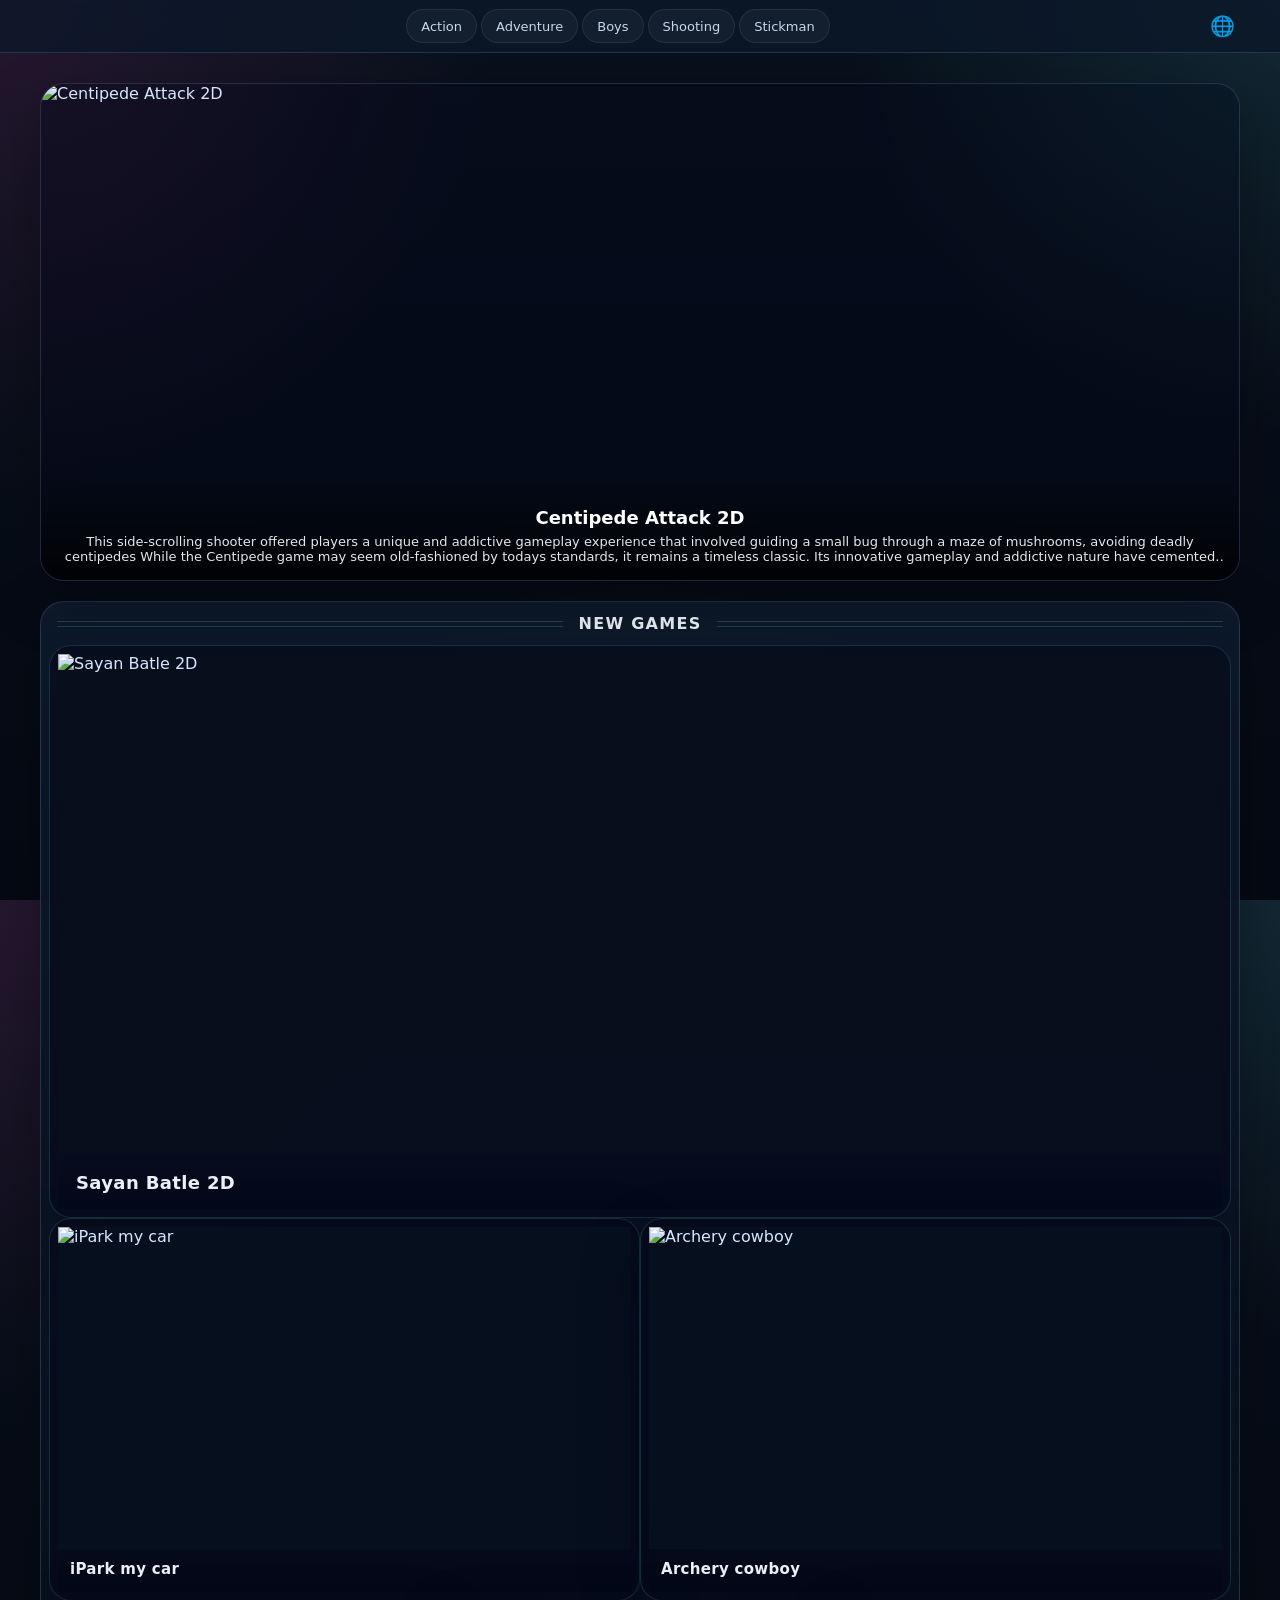
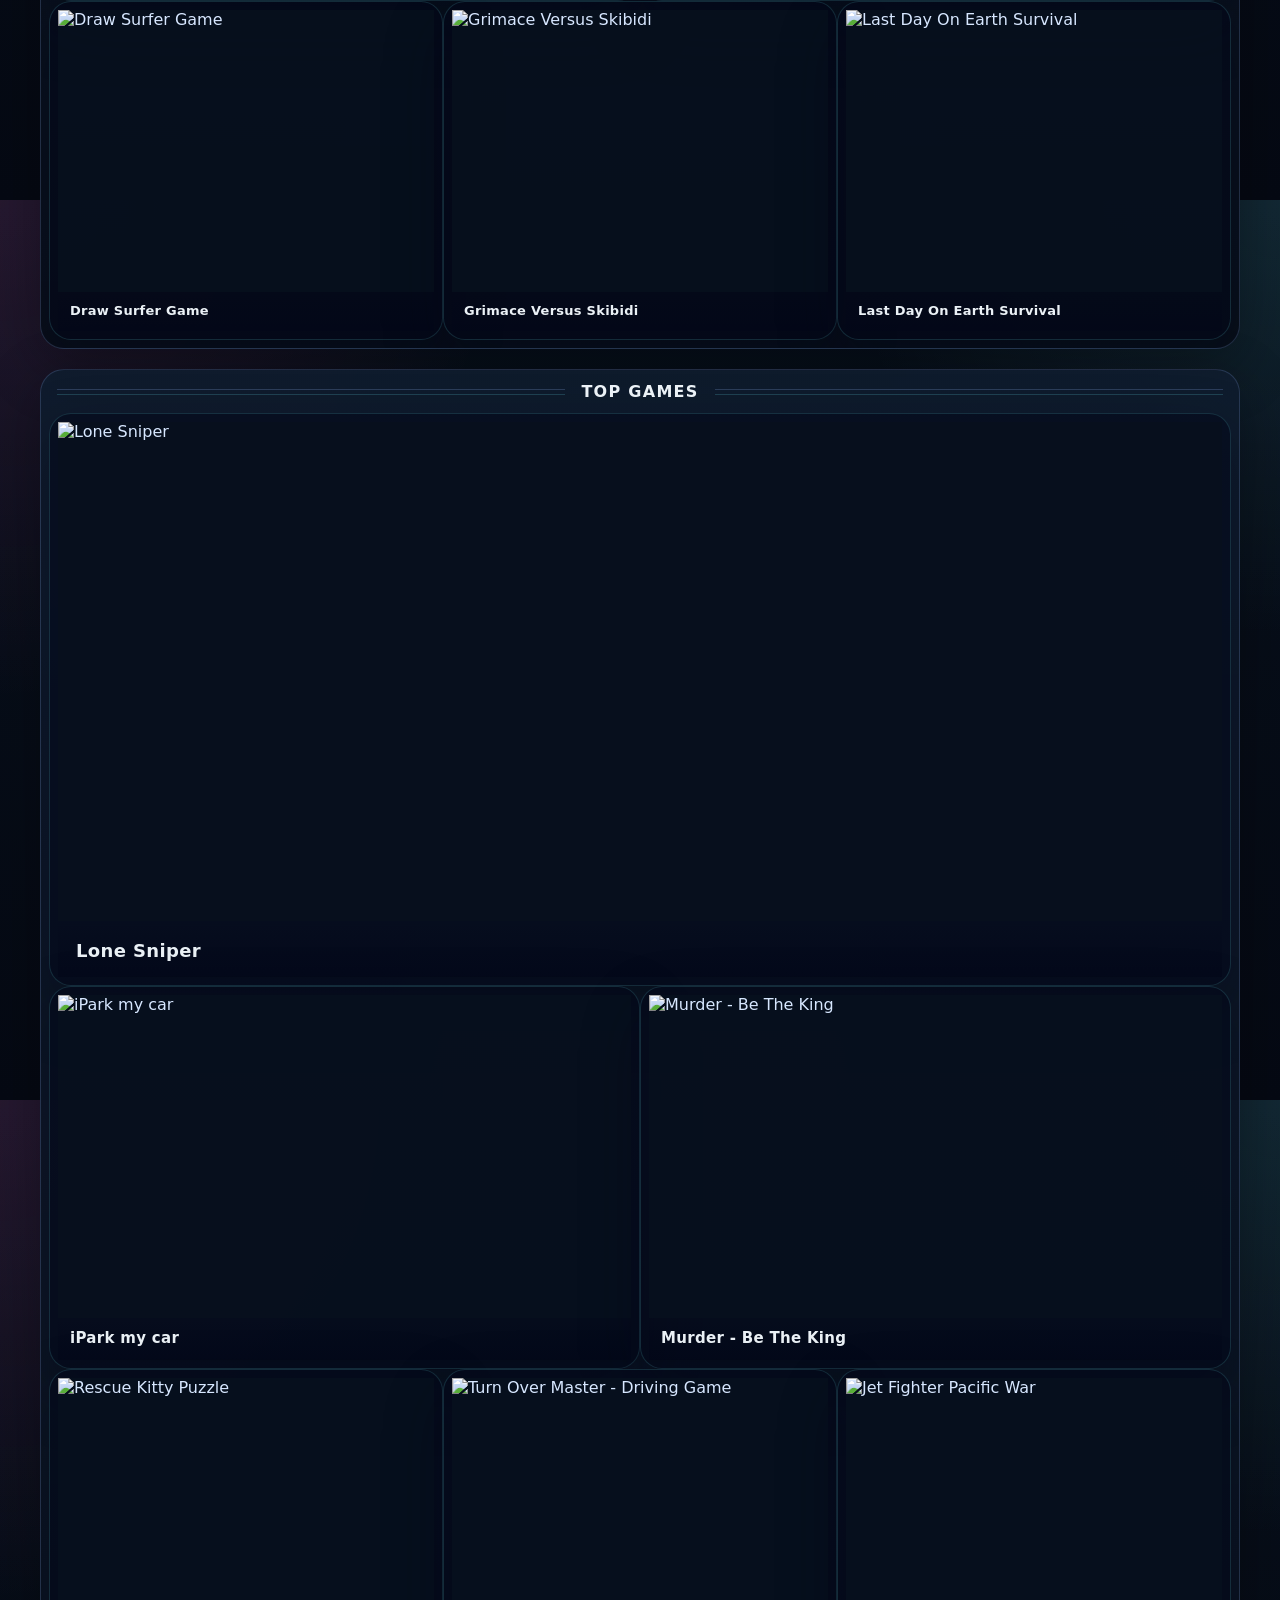
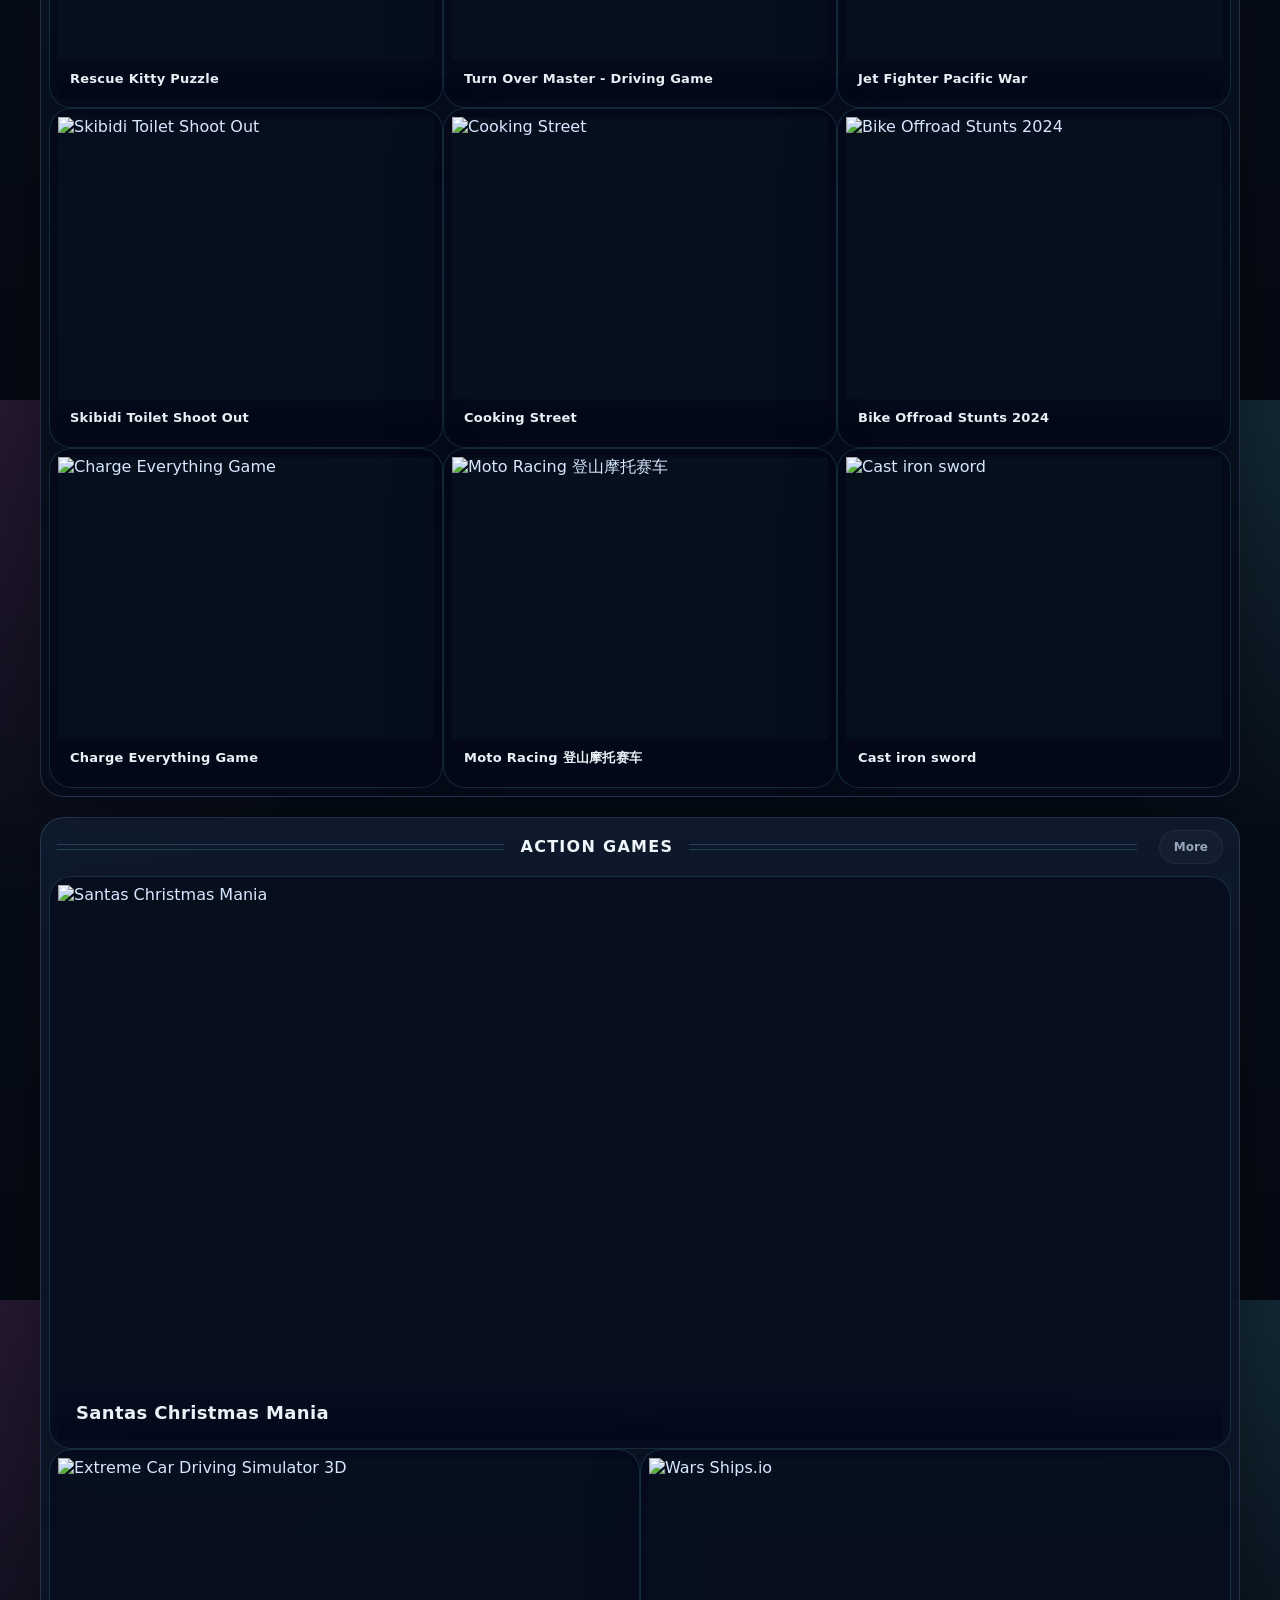
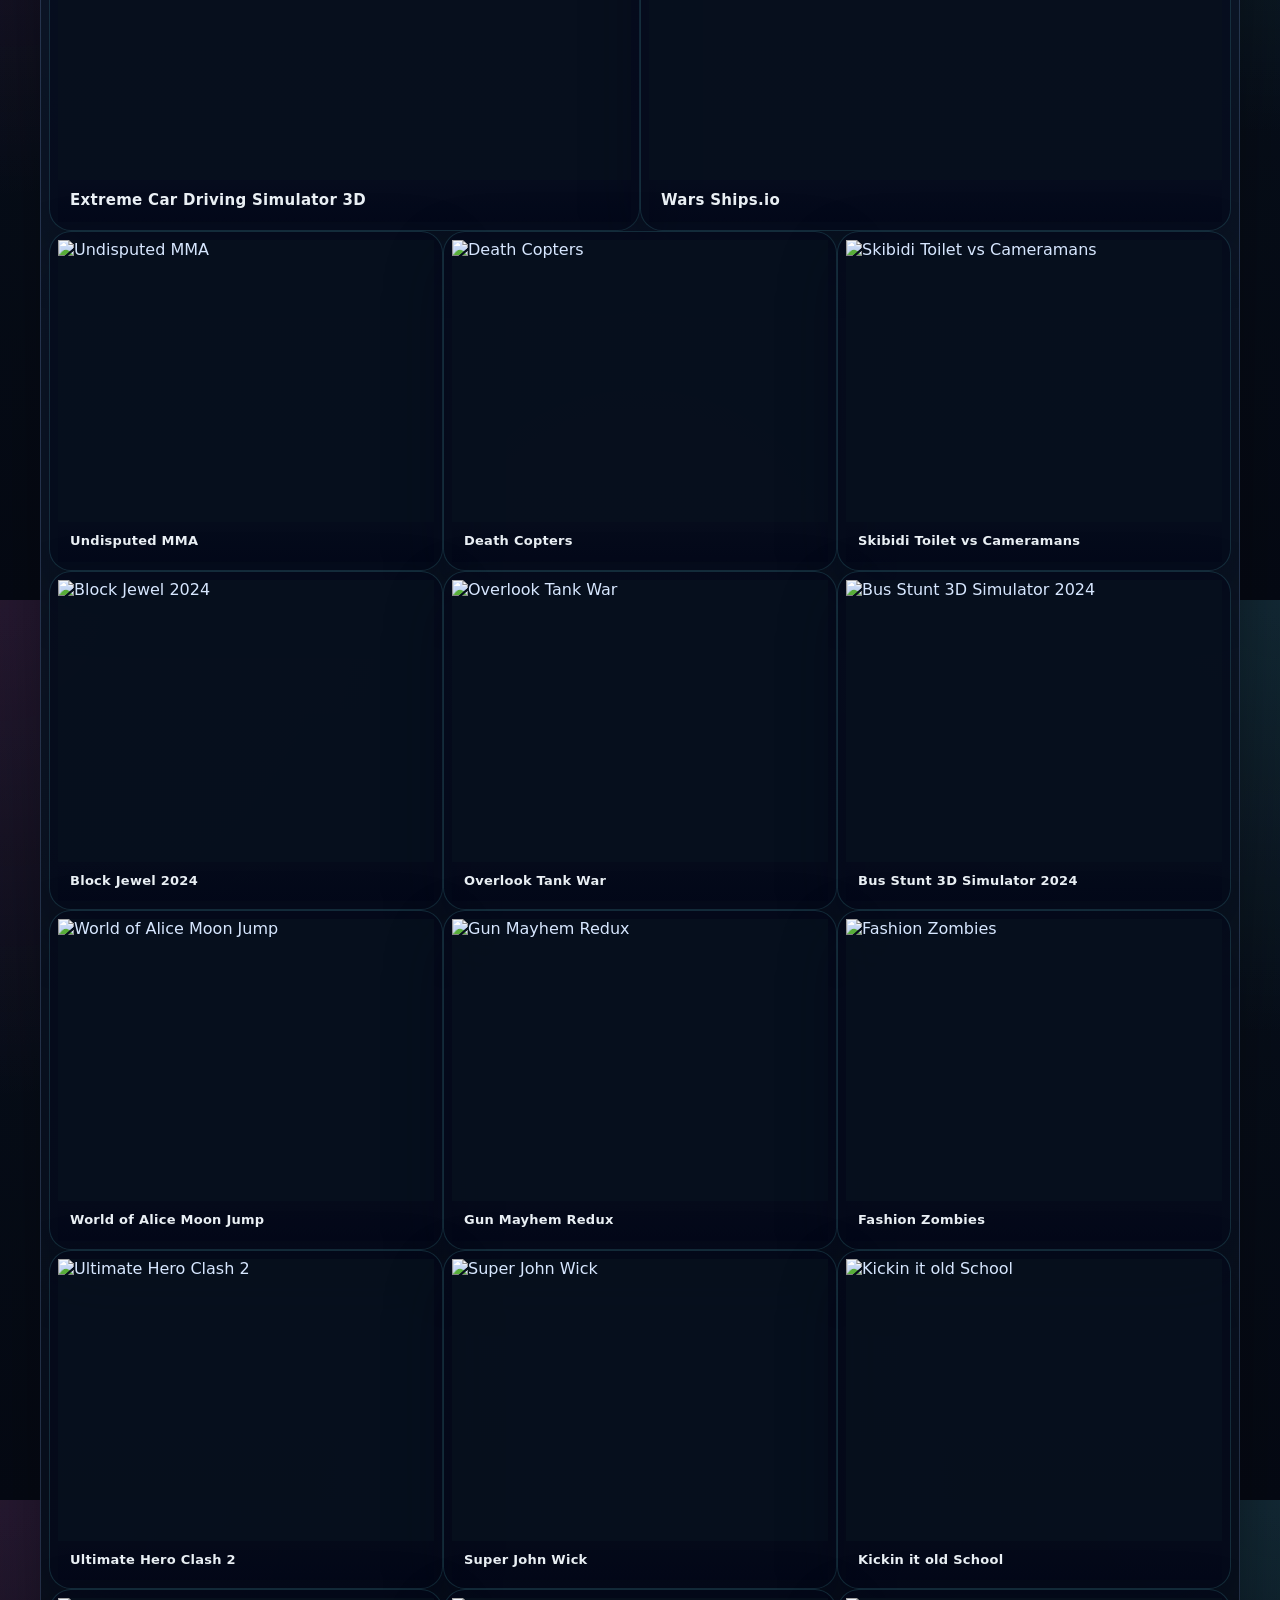
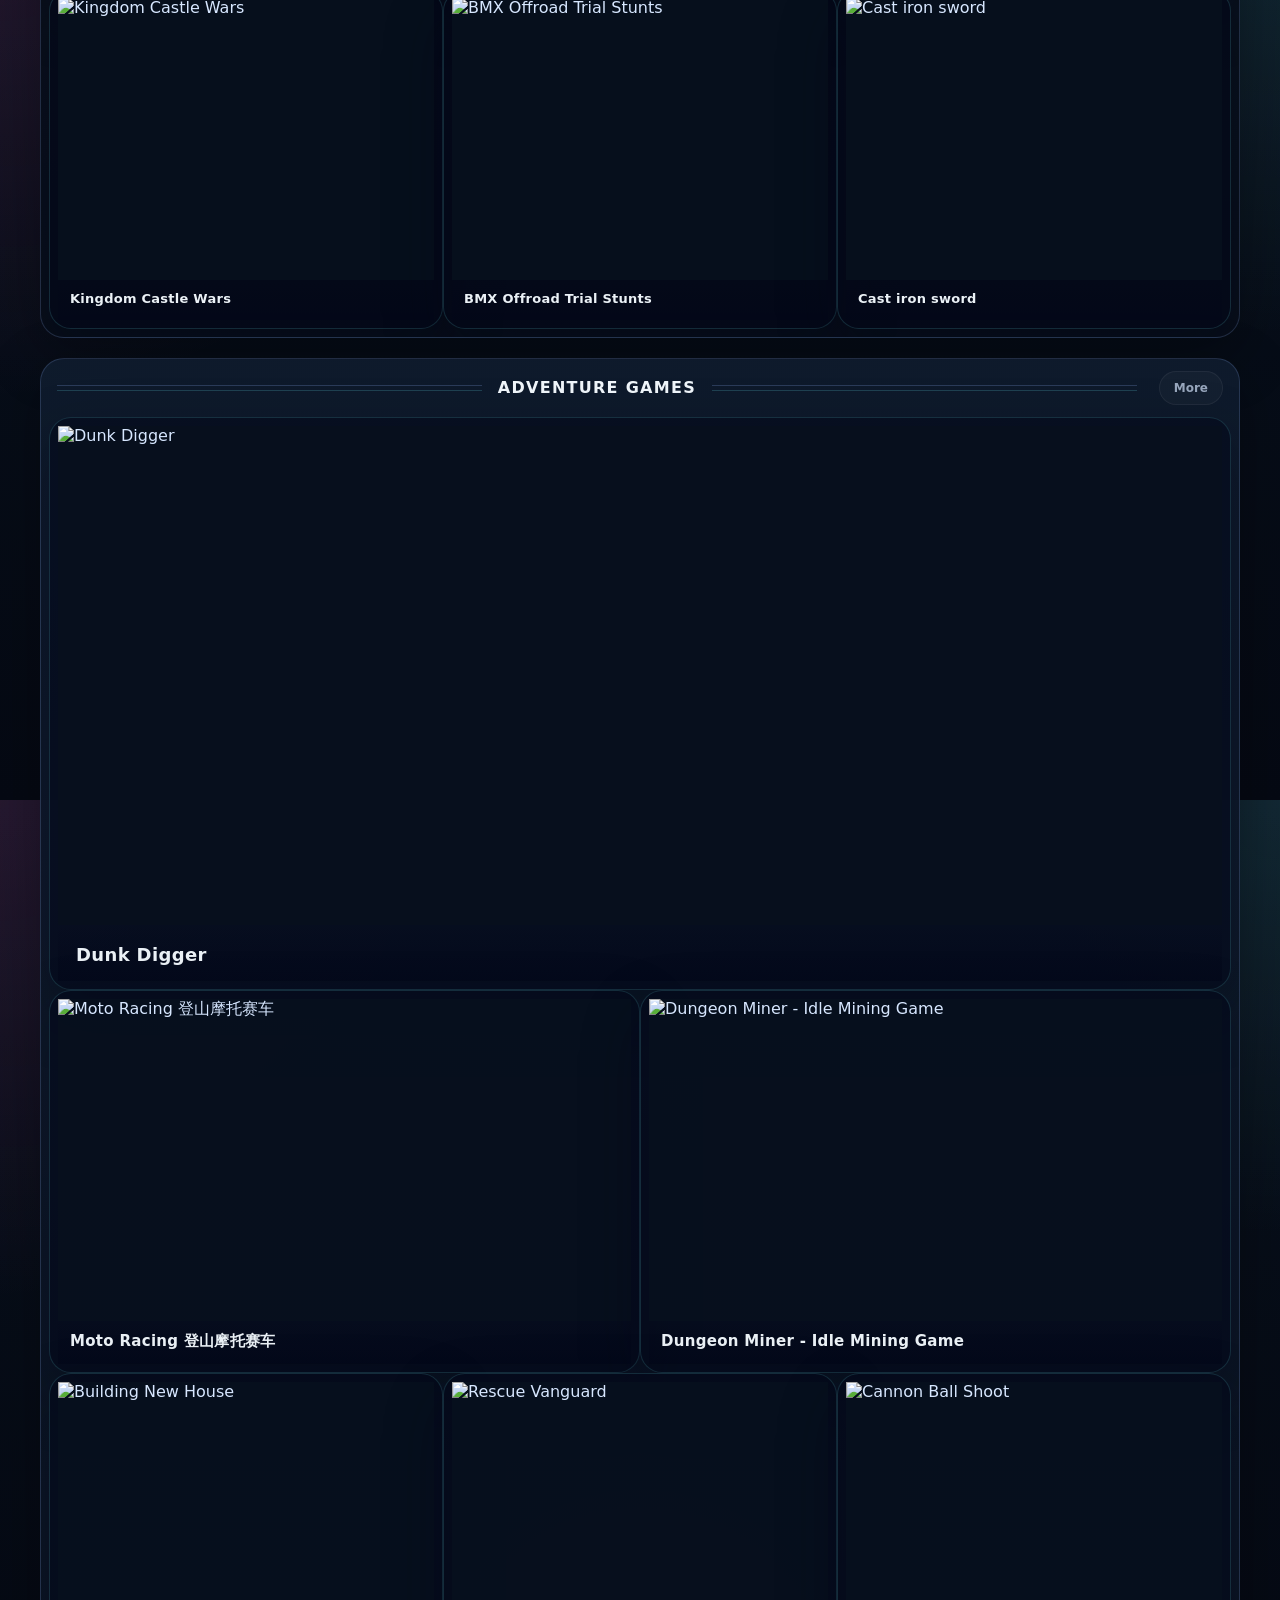
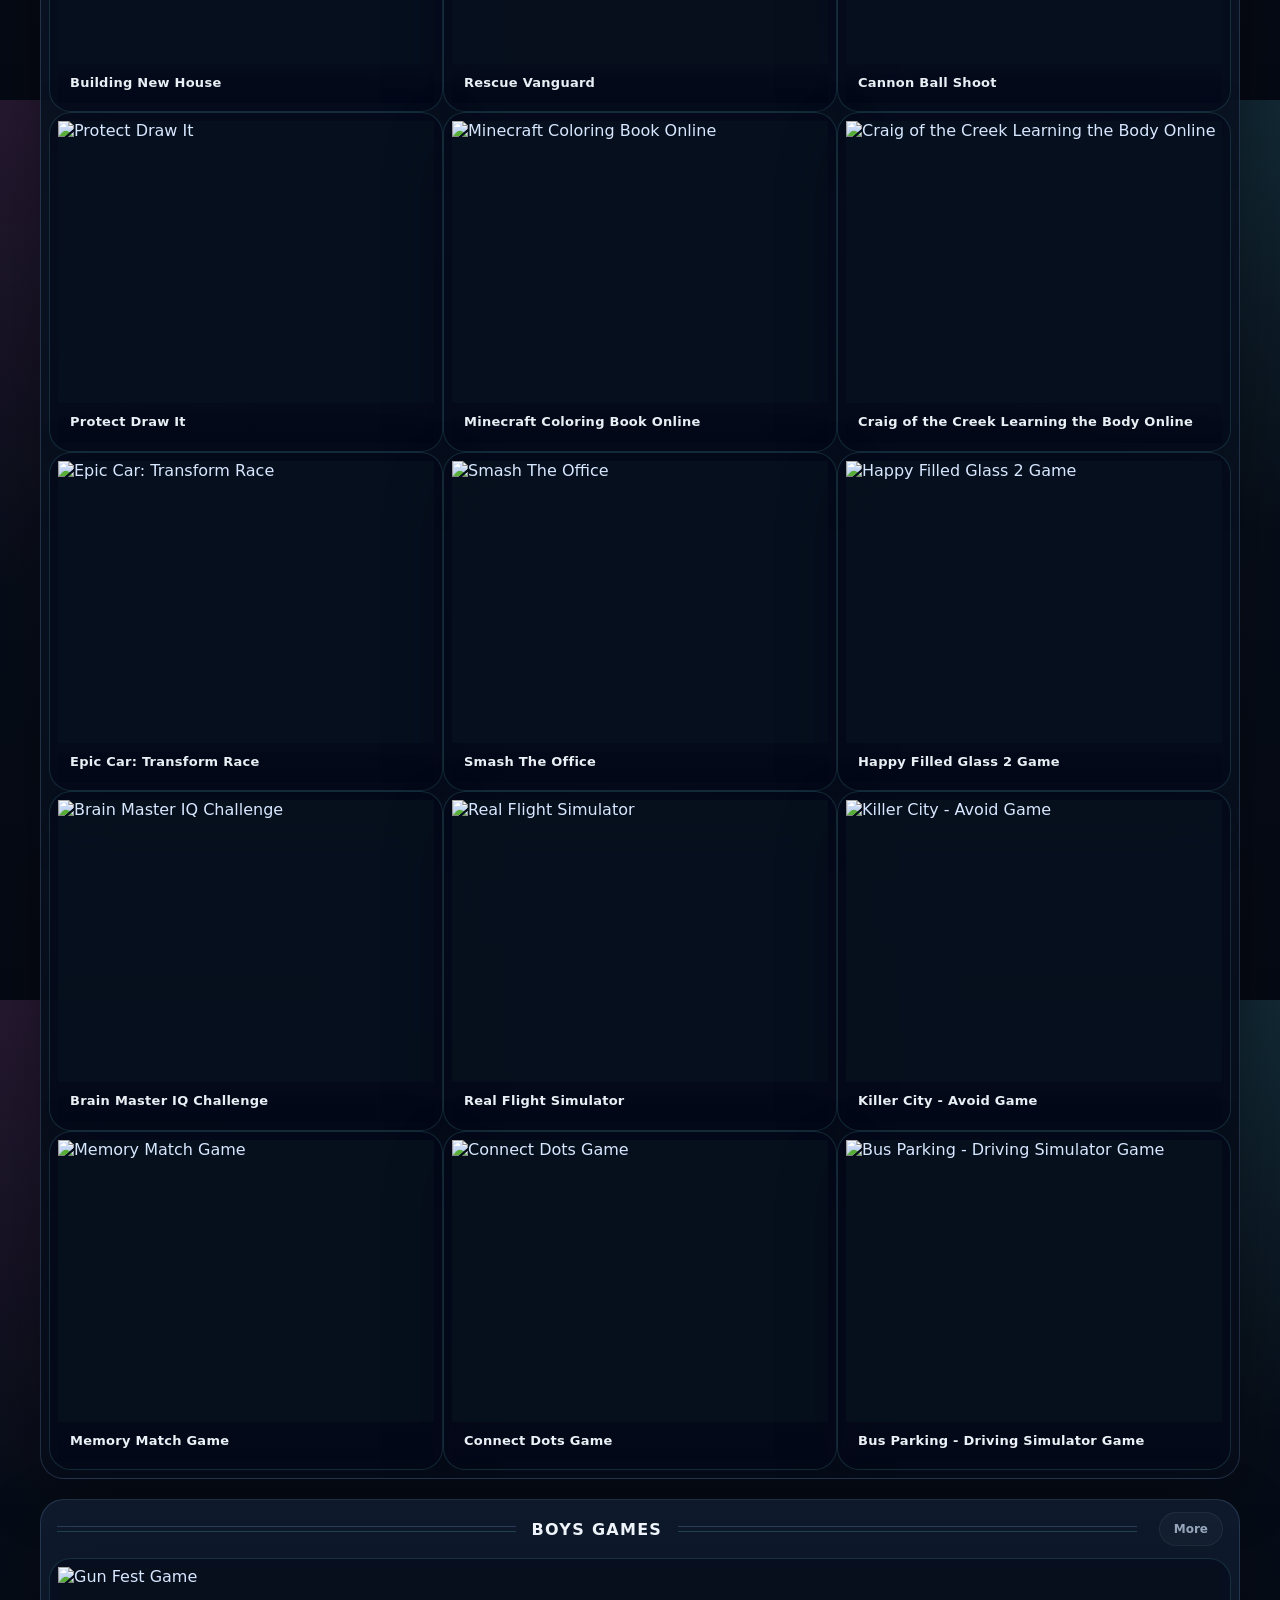
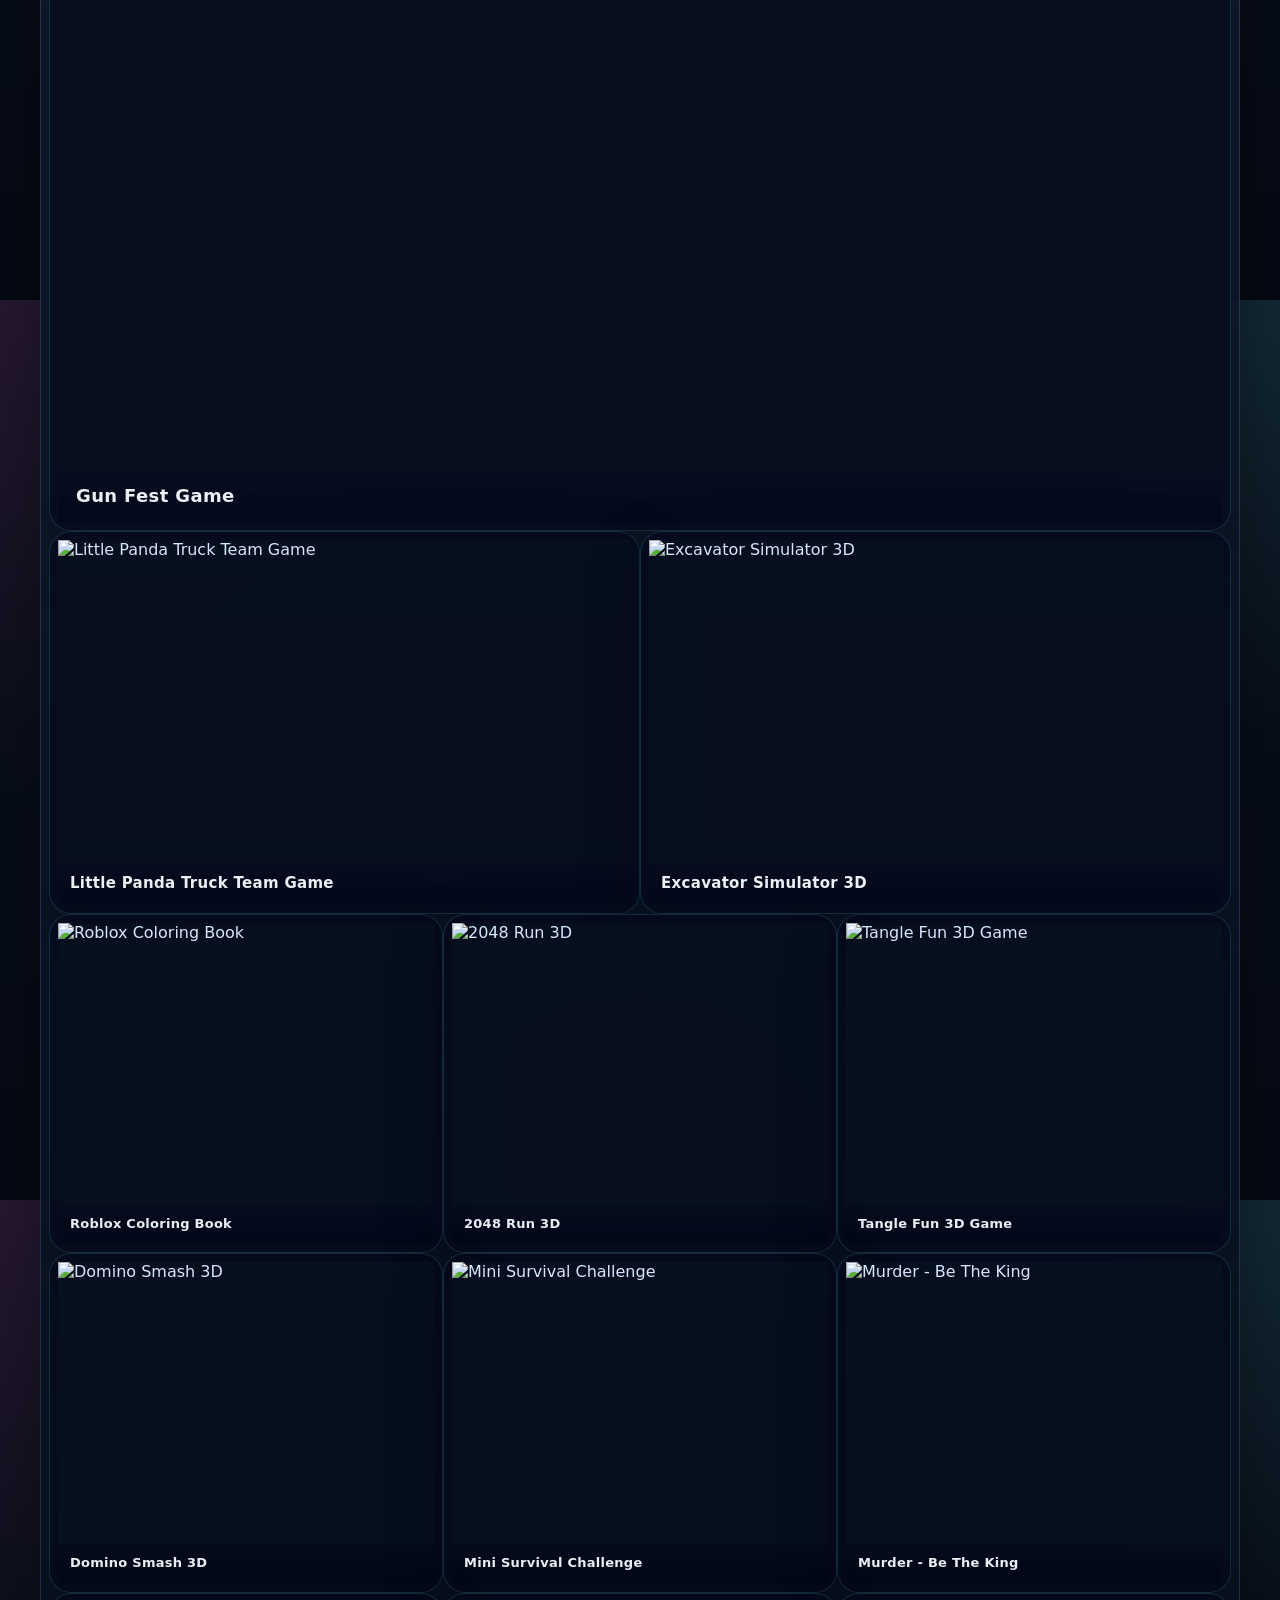
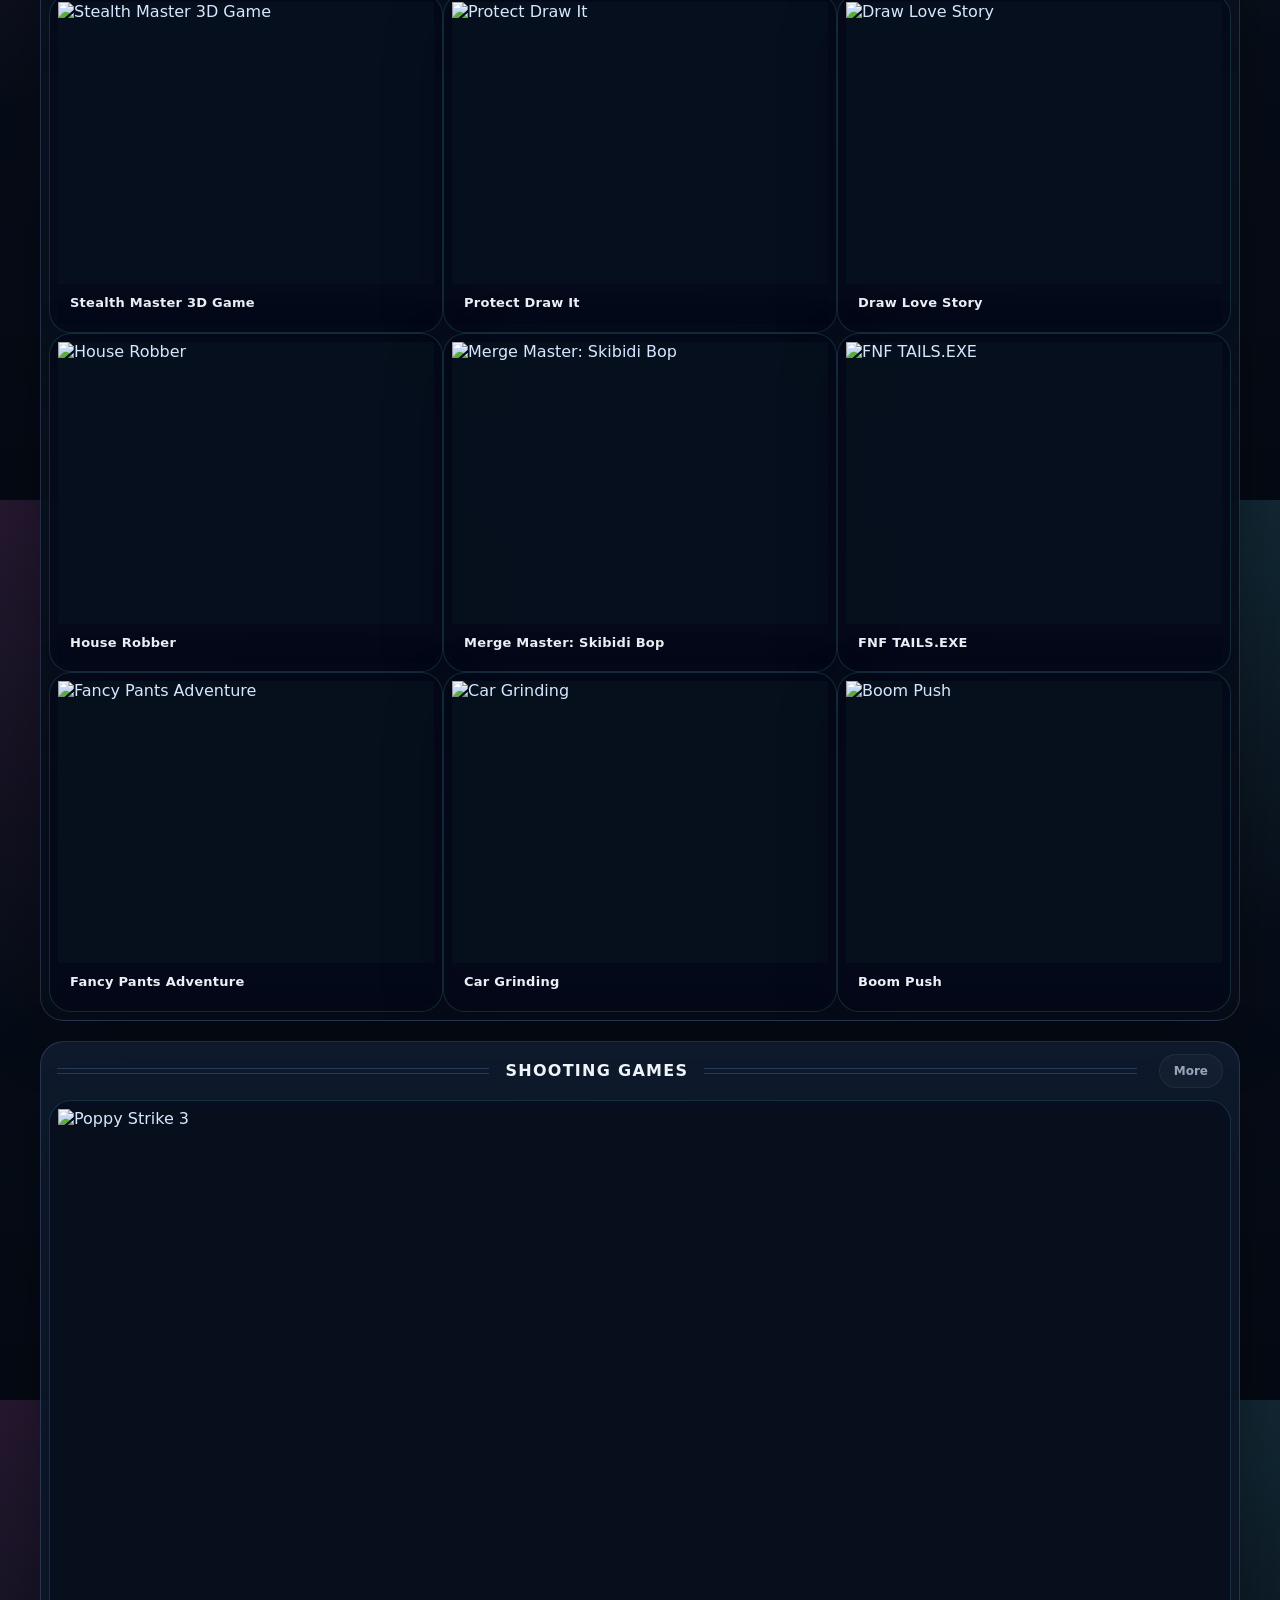
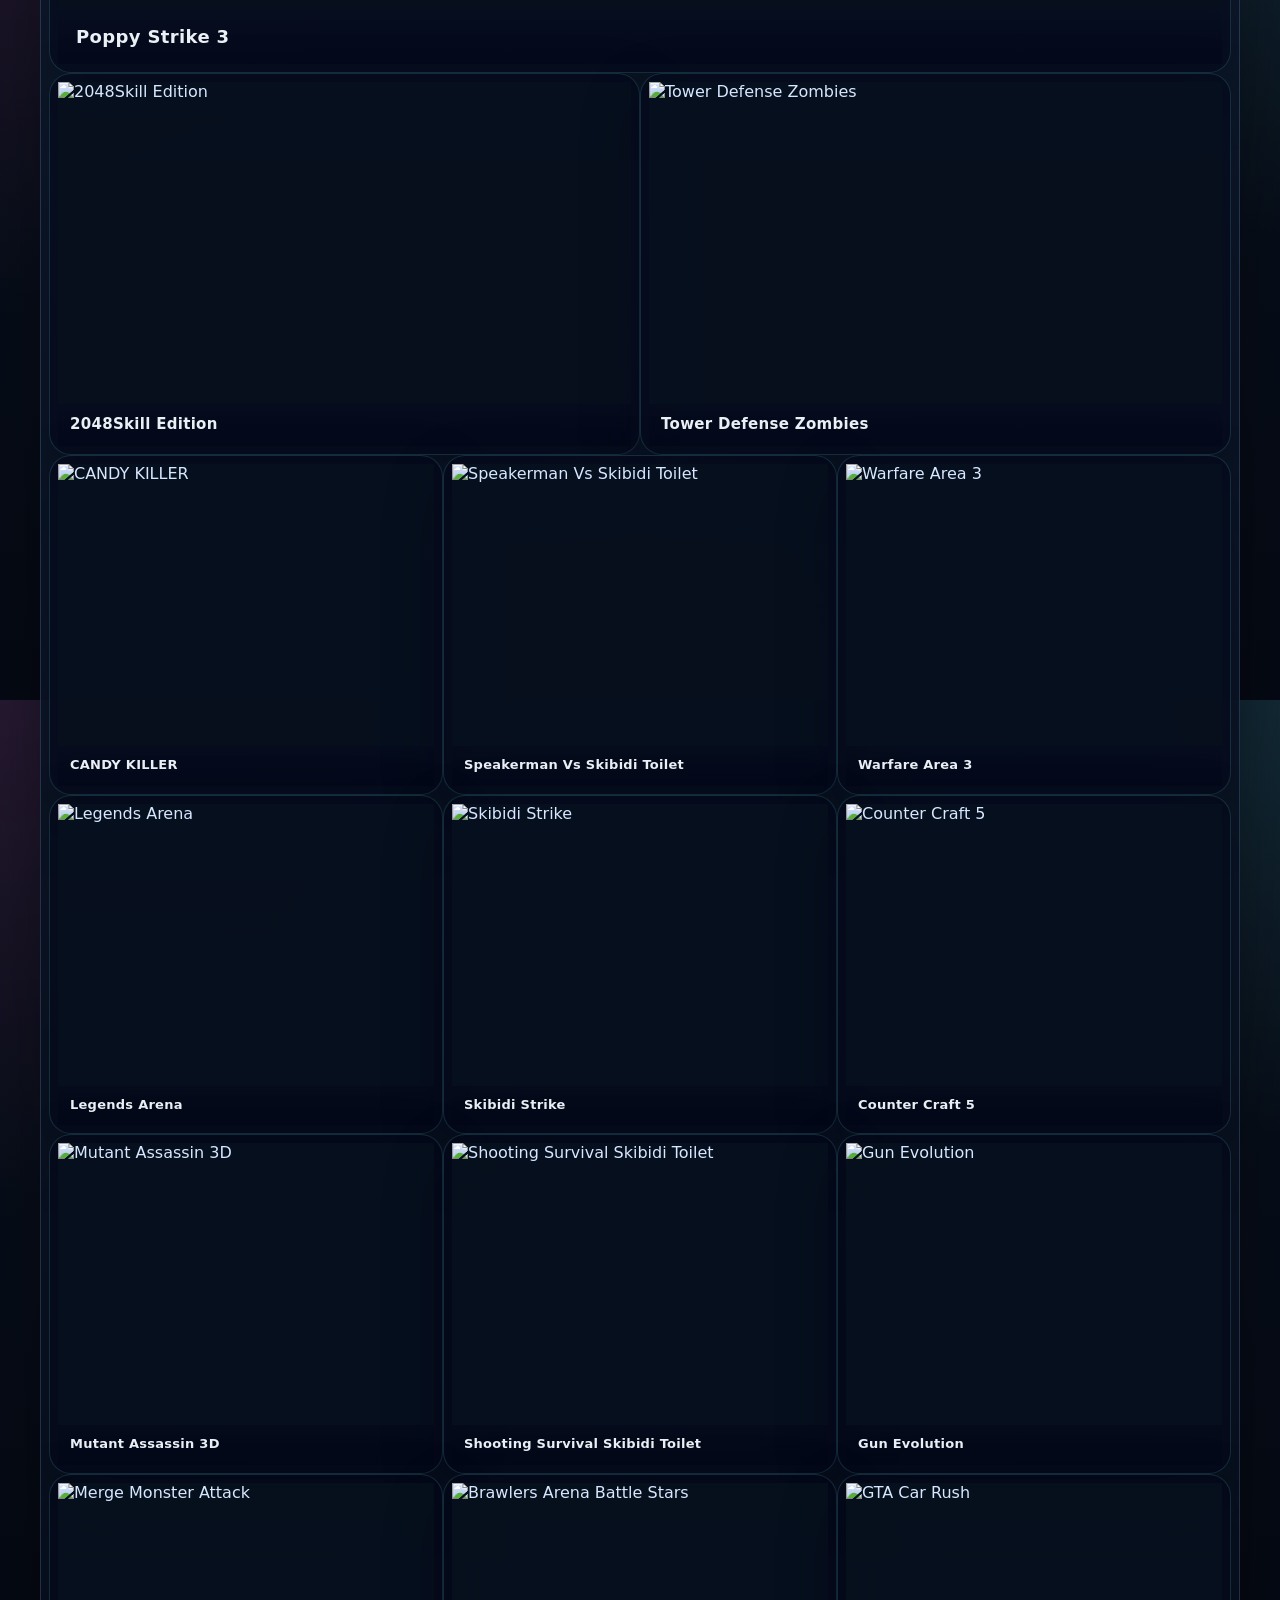
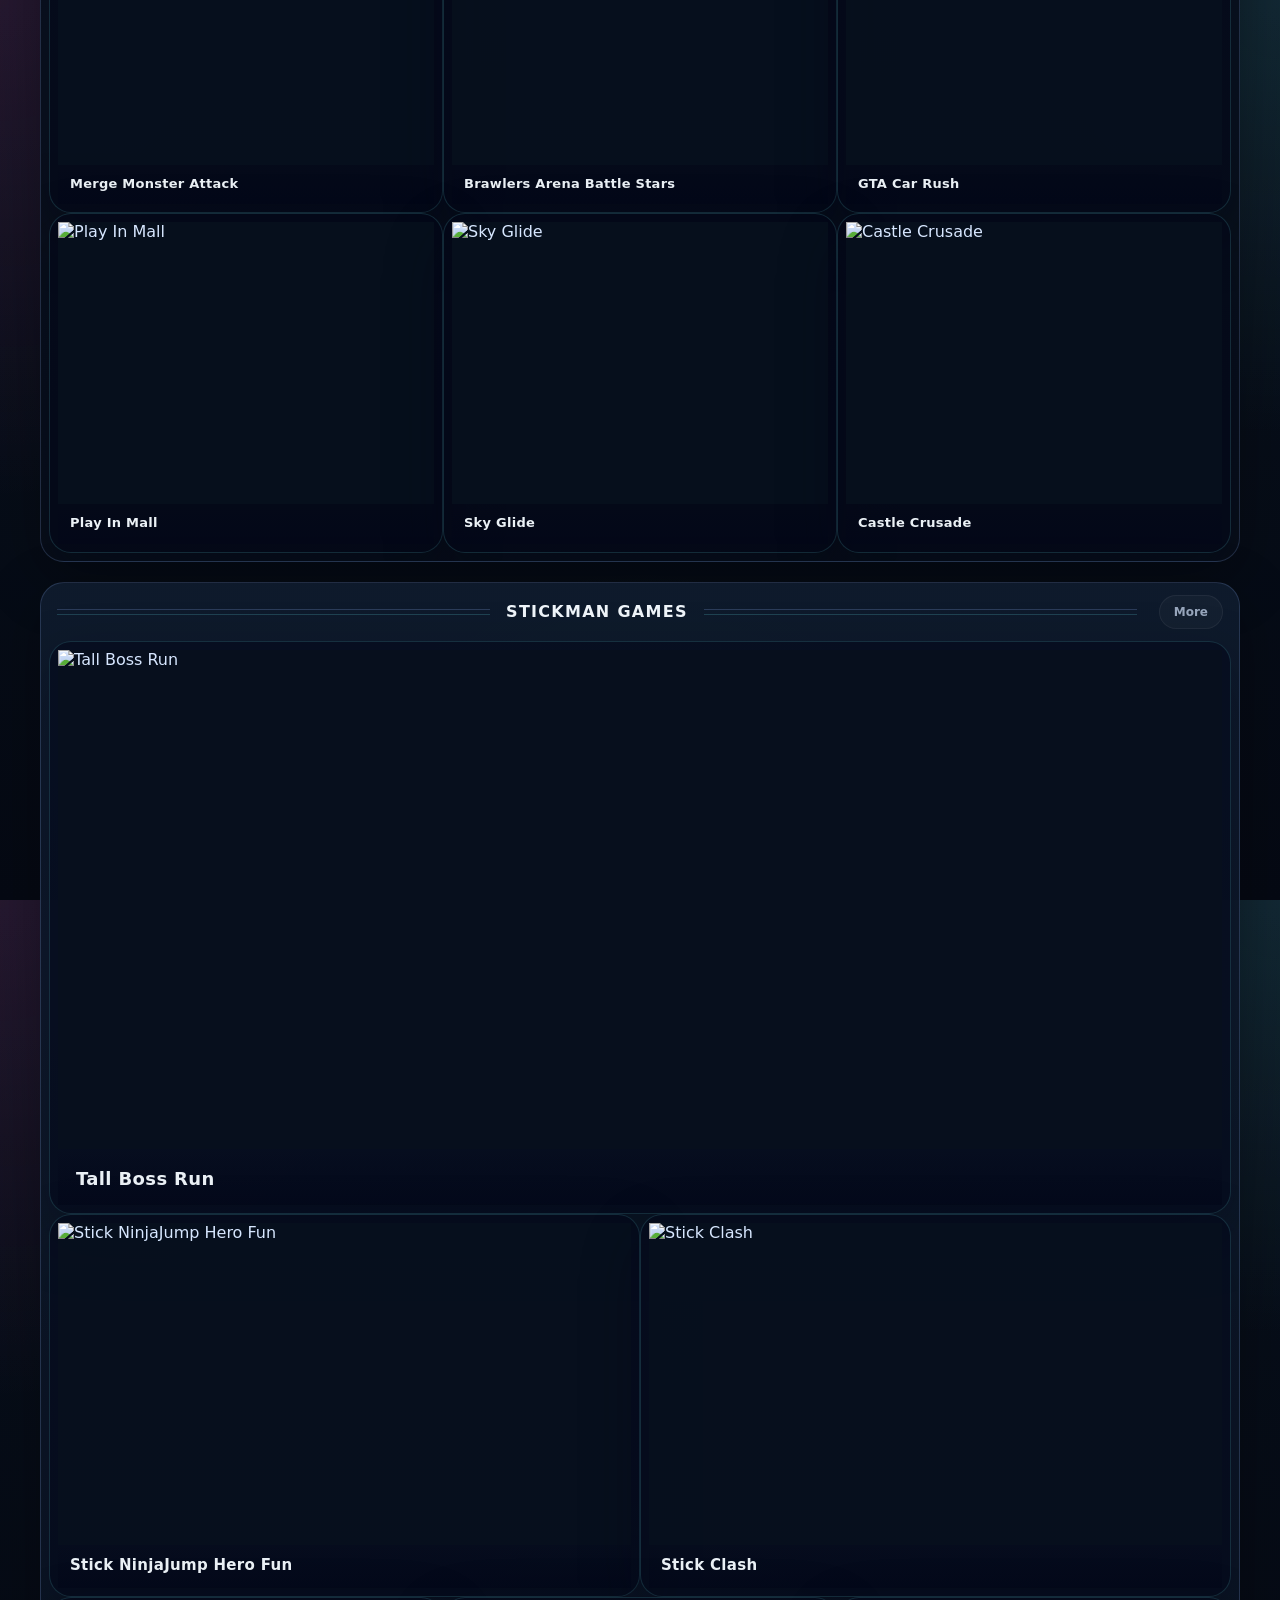
==== docs/index.html @ 133c4570 "ss" ====
<!doctype html>
<html lang="en">
  <head>
    <meta charset="utf-8" />
    <meta name="viewport" content="width=device-width, initial-scale=1" />
    <title>slopegames.net</title>
    <link rel="icon" href="./public/static/favicon.ico" />
    <link rel="stylesheet" href="./assets/app.css" />
    <script async src="https://pagead2.googlesyndication.com/pagead/js/adsbygoogle.js?client=ca-pub-3991461507516186" crossorigin="anonymous"></script>
    <script async src="https://pagead2.googlesyndication.com/pagead/js/adsbygoogle.js?client=ca-pub-3991461507516186" crossorigin="anonymous"></script>
    <script>
      window.dataLayer = window.dataLayer || [];
      function gtag(){window.dataLayer.push(arguments)}
      gtag('js', new Date());
      gtag('config', 'G-0FKCXR93S2');
    </script>
    <!-- TikTok Pixel Code Start -->
    <script>
    !function (w, d, t) {
      w.TiktokAnalyticsObject=t;var ttq=w[t]=w[t]||[];ttq.methods=["page","track","identify","instances","debug","on","off","once","ready","alias","group","enableCookie","disableCookie","holdConsent","revokeConsent","grantConsent"],ttq.setAndDefer=function(t,e){t[e]=function(){t.push([e].concat(Array.prototype.slice.call(arguments,0)))}};for(var i=0;i<ttq.methods.length;i++)ttq.setAndDefer(ttq,ttq.methods[i]);ttq.instance=function(t){for(
    var e=ttq._i[t]||[],n=0;n<ttq.methods.length;n++)ttq.setAndDefer(e,ttq.methods[n]);return e},ttq.load=function(e,n){var r="https://analytics.tiktok.com/i18n/pixel/events.js",o=n&&n.partner;ttq._i=ttq._i||{},ttq._i[e]=[],ttq._i[e]._u=r,ttq._t=ttq._t||{},ttq._t[e]=+new Date,ttq._o=ttq._o||{},ttq._o[e]=n||{};n=document.createElement("script")
    ;n.type="text/javascript",n.async=!0,n.src=r+"?sdkid="+e+"&lib="+t;e=document.getElementsByTagName("script")[0];e.parentNode.insertBefore(n,e)};
      ttq.load('D6VVB0RC77U1CKLVQT6G');
      ttq.page();
    }(window, document, 'ttq');
    </script>
    <!-- TikTok Pixel Code End -->
  </head>
  <body>
    <header class="header">
      <div class="nav">
        <div id="nav-links" class="nav-links"></div>
        <div class="lang">
          <button class="lang-btn" id="lang-btn" aria-label="Language">&#127760;</button>
          <div class="lang-dropdown" id="lang-dropdown">
            <button class="lang-option" data-lang="en-US">English</button>
            <button class="lang-option" data-lang="ja-JP">日本語</button>
          </div>
        </div>
      </div>
    </header>

    <main class="container">
      <div id="app-error" style="color:#dc2626;font-size:13px;margin:10px 0;"></div>

      <!-- Display Ad -->
      <div class="ad-wrap">
        <ins class="adsbygoogle"
     style="display:block"
     data-ad-client="ca-pub-3991461507516186"
     data-ad-slot="5753783572"
     data-ad-format="auto"
     data-full-width-responsive="true"></ins>
<script>
     (adsbygoogle = window.adsbygoogle || []).push({});
</script>
      </div>

      <section class="card section hero">
        <div id="hero-track" class="hero-track"></div>
      </section>

      <section id="new-section" class="card section"></section>
      <section id="top-section" class="card section"></section>

      <div id="category-sections"></div>

      <section class="card section">
        <div id="info" class="info"></div>
      </section>

      <!-- Multiplex Ad -->
      <div class="ad-wrap">
        <ins class="adsbygoogle"
     style="display:block"
     data-ad-format="autorelaxed"
     data-ad-client="ca-pub-3991461507516186"
     data-ad-slot="2282977275"></ins>
<script>
     (adsbygoogle = window.adsbygoogle || []).push({});
</script>
      </div>
    </main>

    <footer class="footer">
      <div class="footer-inner">
        <img src="./public/static/Group%20116.png" alt="gwawog" />
        <div class="copyright">Copyright © <span id="year"></span> | All rights reserved.</div>
      </div>
    </footer>

    <script src="./generated/en-US.js"></script>
    <script src="./generated/ja-JP.js"></script>
    <script src="./assets/app.js"></script>
  </body>
</html>
---- docs/assets/app.css ----
html, body {
  height: 100%;
}

body {
  margin: 0;
  font-family: ui-sans-serif, system-ui, -apple-system, Segoe UI, Roboto, Helvetica, Arial, "Apple Color Emoji", "Segoe UI Emoji";
  color: #d7e7ff;
  background: radial-gradient(circle at 0 0, rgba(255, 77, 184, 0.12), transparent 32%),
    radial-gradient(circle at 100% 0, rgba(111, 247, 255, 0.10), transparent 28%),
    radial-gradient(circle at 50% 100%, rgba(255, 211, 107, 0.10), transparent 30%),
    linear-gradient(#08111d, #050913);
}

a {
  color: inherit;
  text-decoration: none;
}

/* ===== HEADER ===== */
.header {
  position: sticky;
  top: 0;
  z-index: 50;
  background: rgba(12, 24, 41, 0.82);
  border-bottom: 1px solid rgba(151, 184, 255, 0.18);
  backdrop-filter: blur(14px);
}

.nav {
  max-width: 1200px;
  margin: 0 auto;
  padding: 8px 16px;
  display: flex;
  align-items: center;
  justify-content: space-between;
  gap: 8px;
}

/* 分类导航 — 直接在顶部 */
.nav-links {
  display: flex;
  flex-wrap: wrap;
  gap: 4px;
  align-items: center;
  justify-content: center;
  flex: 1;
}

.nav-pill {
  display: inline-flex;
  align-items: center;
  justify-content: center;
  height: 32px;
  padding: 0 14px;
  border-radius: 999px;
  color: rgba(215, 231, 255, 0.92);
  background: rgba(255, 255, 255, 0.04);
  border: 1px solid rgba(255, 255, 255, 0.08);
  font-size: 13px;
  font-weight: 500;
  transition: background 0.2s ease, color 0.2s ease;
  cursor: pointer;
  text-decoration: none;
}

.nav-pill:hover,
.nav-pill.active {
  background: rgba(255, 211, 107, 0.12);
  color: #fff4d0;
}

/* 语言切换 — 地球图标按钮 */
.lang {
  position: relative;
  flex-shrink: 0;
}

.lang-btn {
  display: inline-flex;
  align-items: center;
  justify-content: center;
  width: 36px;
  height: 36px;
  border-radius: 8px;
  background: transparent;
  border: none;
  color: rgba(215, 231, 255, 0.92);
  cursor: pointer;
  font-size: 20px;
  transition: background 0.2s;
}

.lang-btn:hover {
  background: rgba(255,255,255,0.1);
  color: white;
}

.lang-dropdown {
  display: none;
  position: absolute;
  right: 0;
  top: calc(100% + 4px);
  background: rgba(12, 24, 41, 0.95);
  border-radius: 12px;
  border: 1px solid rgba(151, 184, 255, 0.18);
  box-shadow: 0 18px 60px rgba(0, 0, 0, 0.35);
  min-width: 110px;
  overflow: hidden;
  z-index: 100;
}

.lang-dropdown.open {
  display: block;
}

.lang-option {
  display: block;
  width: 100%;
  padding: 10px 16px;
  text-align: left;
  background: none;
  border: none;
  font-size: 14px;
  color: rgba(215, 231, 255, 0.92);
  cursor: pointer;
  transition: background 0.15s;
}

.lang-option:hover {
  background: rgba(111, 247, 255, 0.10);
}

.lang-option.active {
  color: #fff4d0;
  font-weight: 600;
}

/* 移动端二级导航栏 — 不再需要，隐藏 */
.nav-mobile-bar {
  display: none;
}

/* ===== LAYOUT ===== */
.container {
  max-width: 1200px;
  margin: 0 auto;
  padding: 0 0 24px;
}

/* ===== CARD / SECTION ===== */
.card {
  background: linear-gradient(rgba(15, 28, 46, 0.92), rgba(8, 15, 26, 0.96));
  border: 1px solid rgba(151, 184, 255, 0.18);
  border-radius: 24px;
  overflow: hidden;
  box-shadow: 0 18px 60px rgba(0, 0, 0, 0.30);
}

.section {
  margin: 20px 0;
}

.section-head {
  padding: 12px 16px;
  display: flex;
  align-items: center;
  gap: 10px;
}

.section-title {
  font-size: 16px;
  font-weight: 800;
  margin: 0;
  text-transform: uppercase;
  letter-spacing: 0.08em;
  color: rgba(245, 251, 255, 0.98);
}

/* next 风格的标题两侧横线 */
.section-line {
  flex: 1;
  height: 4px;
  border-top: 1px solid rgba(151, 184, 255, 0.22);
  border-bottom: 1px solid rgba(111, 247, 255, 0.18);
  margin-left: 6px;
}

.section-line-left {
  flex: 1;
  height: 4px;
  border-top: 1px solid rgba(151, 184, 255, 0.22);
  border-bottom: 1px solid rgba(111, 247, 255, 0.18);
  margin-right: 6px;
}

.grid,
.recommend-grid {
  padding: 0 8px 8px;
  display: flex;
  flex-wrap: wrap;
}

.grid > .game,
.recommend-grid > .game {
  width: 33.3333%;
  padding: 8px;
  box-sizing: border-box;
}

.grid > .game:nth-child(1),
.recommend-grid > .game:nth-child(1) {
  width: 100%;
}

.grid > .game:nth-child(2),
.grid > .game:nth-child(3),
.recommend-grid > .game:nth-child(2),
.recommend-grid > .game:nth-child(3) {
  width: 50%;
}

.game {
  display: block;
  position: relative;
  border-radius: 22px;
  overflow: hidden;
  background: rgba(2, 6, 24, 0.55);
  border: 1px solid rgba(111, 247, 255, 0.14);
  text-decoration: none;
  transition: transform 0.18s ease, box-shadow 0.18s ease;
  box-shadow: 0 24px 60px rgba(2, 6, 23, 0.32);
}

.game:focus {
  outline: 2px solid #0bc5ea;
  outline-offset: 3px;
}

.game:hover {
  transform: translateY(-3px);
  box-shadow: 0 24px 60px rgba(2, 6, 23, 0.46);
  border-color: rgba(111, 247, 255, 0.28);
}

.game-thumb {
  width: 100%;
  position: relative;
  background: rgba(7, 16, 29, 0.9);
}

.game-thumb::before {
  content: "";
  display: block;
  padding-top: 75%;
}

.grid > .game:nth-child(1) .game-thumb::before,
.recommend-grid > .game:nth-child(1) .game-thumb::before {
  padding-top: 42.857%;
}

.grid > .game:nth-child(2) .game-thumb::before,
.grid > .game:nth-child(3) .game-thumb::before,
.recommend-grid > .game:nth-child(2) .game-thumb::before,
.recommend-grid > .game:nth-child(3) .game-thumb::before {
  padding-top: 56.25%;
}

.game-thumb img {
  position: absolute;
  top: 0;
  left: 0;
  width: 100%;
  height: 100%;
  object-fit: cover;
  display: block;
  transition: transform 0.35s ease;
}

.game:hover .game-thumb img {
  transform: scale(1.06);
}

.game-title-overlay {
  padding: 10px 12px 12px;
  background: linear-gradient(rgba(2, 6, 24, 0.0), rgba(2, 6, 24, 0.55));
  color: rgba(245, 251, 255, 0.96);
  font-size: 13px;
  font-weight: 800;
  letter-spacing: 0.02em;
  line-height: 1.35;
  overflow: hidden;
  max-height: 2.7em;
}

.grid > .game:nth-child(1) .game-title-overlay,
.recommend-grid > .game:nth-child(1) .game-title-overlay {
  padding: 18px 18px 14px;
  font-size: 18px;
  max-height: 2.8em;
}

.grid > .game:nth-child(2) .game-title-overlay,
.grid > .game:nth-child(3) .game-title-overlay,
.recommend-grid > .game:nth-child(2) .game-title-overlay,
.recommend-grid > .game:nth-child(3) .game-title-overlay {
  font-size: 15px;
}

/* 隐藏旧的 game-body / game-desc（兼容 JS 生成的旧结构） */
.game-body { display: none; }
.game-desc { display: none; }
.game .btn { display: none; }

/* ===== HERO CAROUSEL ===== */
.hero {
  position: relative;
  height: 496px;
  background: rgba(2, 6, 24, 0.30);
  overflow: hidden;
}

@media (max-width: 768px) {
  .hero {
    height: 56vw;
    min-height: 180px;
  }
}

.hero-track {
  display: flex;
  height: 100%;
  transition: transform 0.5s ease-in-out;
}

.hero-slide {
  width: 100%;
  height: 100%;
  flex: 0 0 100%;
  position: relative;
  display: block;
}

.hero-slide img {
  width: 100%;
  height: 100%;
  object-fit: cover;
  display: block;
}

.hero-overlay {
  position: absolute;
  inset: auto 0 0 0;
  padding: 32px 16px 16px;
  background: linear-gradient(transparent, rgba(0, 0, 0, 0.8));
  color: white;
  text-align: center;
}

.hero-title {
  font-size: 18px;
  font-weight: 800;
  margin: 0 0 6px;
  overflow: hidden;
  text-overflow: ellipsis;
  white-space: nowrap;
}

.hero-desc {
  font-size: 13px;
  margin: 0;
  opacity: 0.9;
  display: -webkit-box;
  -webkit-line-clamp: 2;
  line-clamp: 2;
  -webkit-box-orient: vertical;
  overflow: hidden;
}

/* ===== FOOTER ===== */
.footer {
  margin-top: 0;
  background: #150308;
}

.footer-inner {
  max-width: 1200px;
  margin: 0 auto;
  padding: 16px 20px;
  display: flex;
  align-items: center;
  gap: 12px;
}

.footer-inner img {
  height: 40px;
  width: auto;
}

.footer-inner .copyright {
  flex: 1;
  text-align: center;
  color: rgba(255, 255, 255, 0.5);
  font-size: 12px;
}

/* ===== 广告占位 — 防止加载时布局跳动 ===== */
.ad-wrap {
  min-height: 100px;
  text-align: center;
  overflow: hidden;
}

.ad-wrap ins {
  display: block;
}

/* unfilled 时隐藏整个广告容器 */
.ad-wrap:has(ins[data-ad-status="unfilled"]) {
  display: none;
}
.info {
  padding: 20px 16px 24px;
  background: transparent;
}

.info h3 {
  margin: 12px 0 4px;
  font-size: 14px;
  font-weight: 700;
  color: rgba(245, 251, 255, 0.98);
}

.info p {
  margin: 4px 0;
  color: rgba(167, 185, 217, 0.92);
  font-size: 12px;
  line-height: 1.6;
}

.host-link {
  color: rgba(111, 247, 255, 0.92);
}

/* ===== DETAIL / PLAY PAGE ===== */
.crumb {
  color: rgba(167, 185, 217, 0.92);
  font-size: 12px;
  margin-bottom: 8px;
}

.page-title {
  margin: 0 0 10px;
  font-size: 20px;
  font-weight: 900;
  color: rgba(245, 251, 255, 0.98);
}

.btn-row {
  display: flex;
  flex-wrap: wrap;
  gap: 10px;
  align-items: center;
}

.btn {
  display: inline-flex;
  align-items: center;
  justify-content: center;
  height: 40px;
  padding: 0 20px;
  border-radius: 999px;
  border: 1px solid rgba(111, 247, 255, 0.22);
  background: rgba(255, 255, 255, 0.04);
  color: rgba(245, 251, 255, 0.95);
  font-size: 14px;
  font-weight: 600;
  cursor: pointer;
  transition: background 0.15s ease;
}

.btn.primary {
  background: linear-gradient(135deg, rgba(255, 77, 184, 0.96), rgba(255, 211, 107, 0.96));
  border-color: rgba(255, 211, 107, 0.55);
  color: rgba(7, 17, 29, 0.96);
  font-weight: 800;
}

.btn.primary:hover {
  background: linear-gradient(135deg, rgba(255, 77, 184, 1), rgba(255, 211, 107, 1));
  border-color: rgba(255, 211, 107, 0.75);
}

.btn.ghost {
  background: rgba(255, 255, 255, 0.02);
  color: rgba(245, 251, 255, 0.92);
}

.btn.ghost:hover {
  background: rgba(111, 247, 255, 0.10);
}

.player {
  width: 100%;
  height: 0;
  padding-top: 56.25%;
  position: relative;
  background: #0b1220;
  border-radius: 8px;
  overflow: hidden;
}

.player iframe {
  position: absolute;
  top: 0;
  left: 0;
  width: 100%;
  height: 100%;
  border: 0;
  display: block;
  background: #0b1220;
}

.note {
  margin: 10px 0 0;
  color: rgba(167, 185, 217, 0.92);
  font-size: 12px;
  line-height: 1.5;
}

/* ===== RESPONSIVE ===== */
@media (max-width: 768px) {
  .grid,
  .recommend-grid {
    padding: 0 6px 6px;
  }

  .grid > .game:nth-child(1),
  .recommend-grid > .game:nth-child(1) {
    width: 100%;
  }

  .grid > .game:nth-child(2),
  .grid > .game:nth-child(3),
  .recommend-grid > .game:nth-child(2),
  .recommend-grid > .game:nth-child(3) {
    width: 50%;
  }
  .nav {
    padding: 8px 12px;
  }
  .container {
    padding: 0 0 16px;
  }
  .nav-links {
    gap: 2px;
  }
  .nav-pill {
    padding: 0 10px;
    font-size: 12px;
  }
}

@media (max-width: 480px) {
  .grid,
  .recommend-grid {
    padding: 0 6px 6px;
  }

  .grid > .game,
  .recommend-grid > .game {
    width: 50%;
  }

  .grid > .game:nth-child(1),
  .recommend-grid > .game:nth-child(1) {
    width: 100%;
  }
}

@media (prefers-reduced-motion: reduce) {
  .game,
  .game-thumb img {
    transition: none;
  }
}

/* ===== ADS ===== */
.ad-wrap {
  min-height: 0;
  overflow: hidden;
}

.ad-wrap:empty,
.ad-wrap ins[data-ad-status="unfilled"] {
  display: none;
}
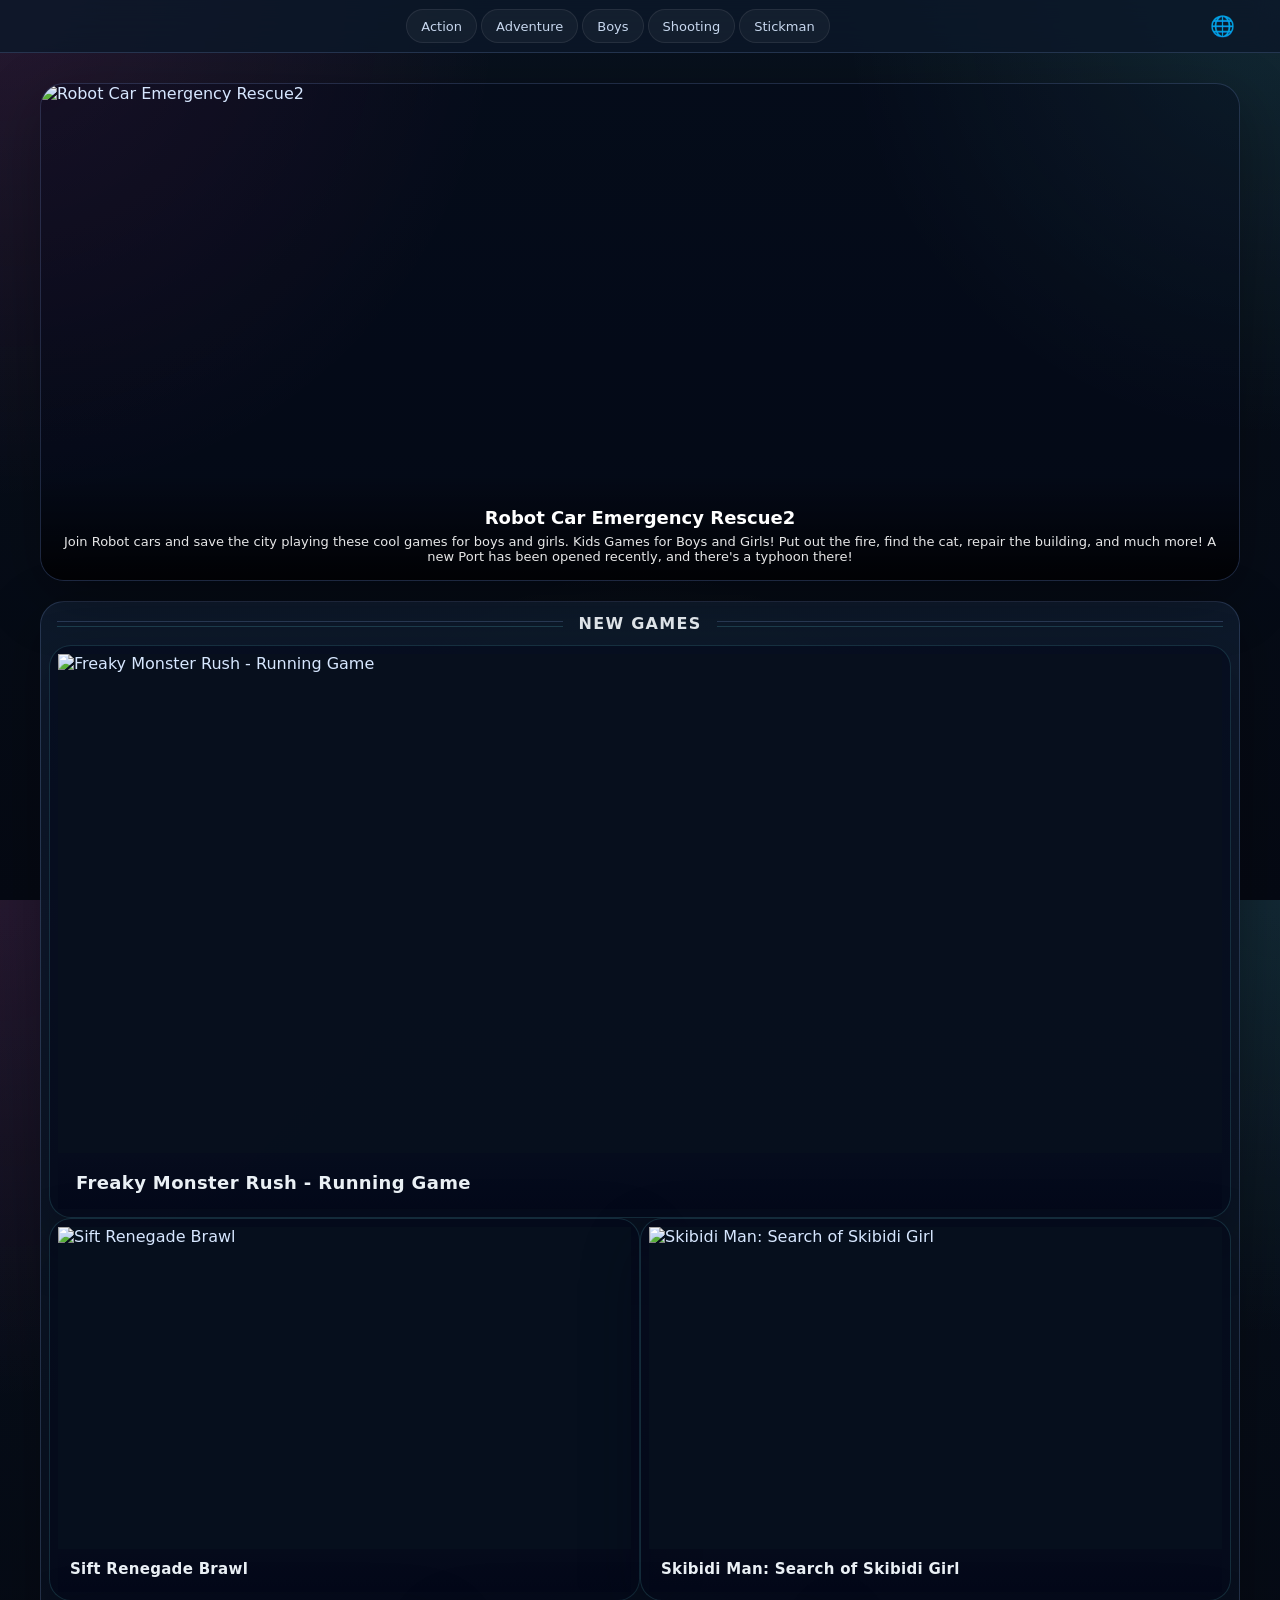
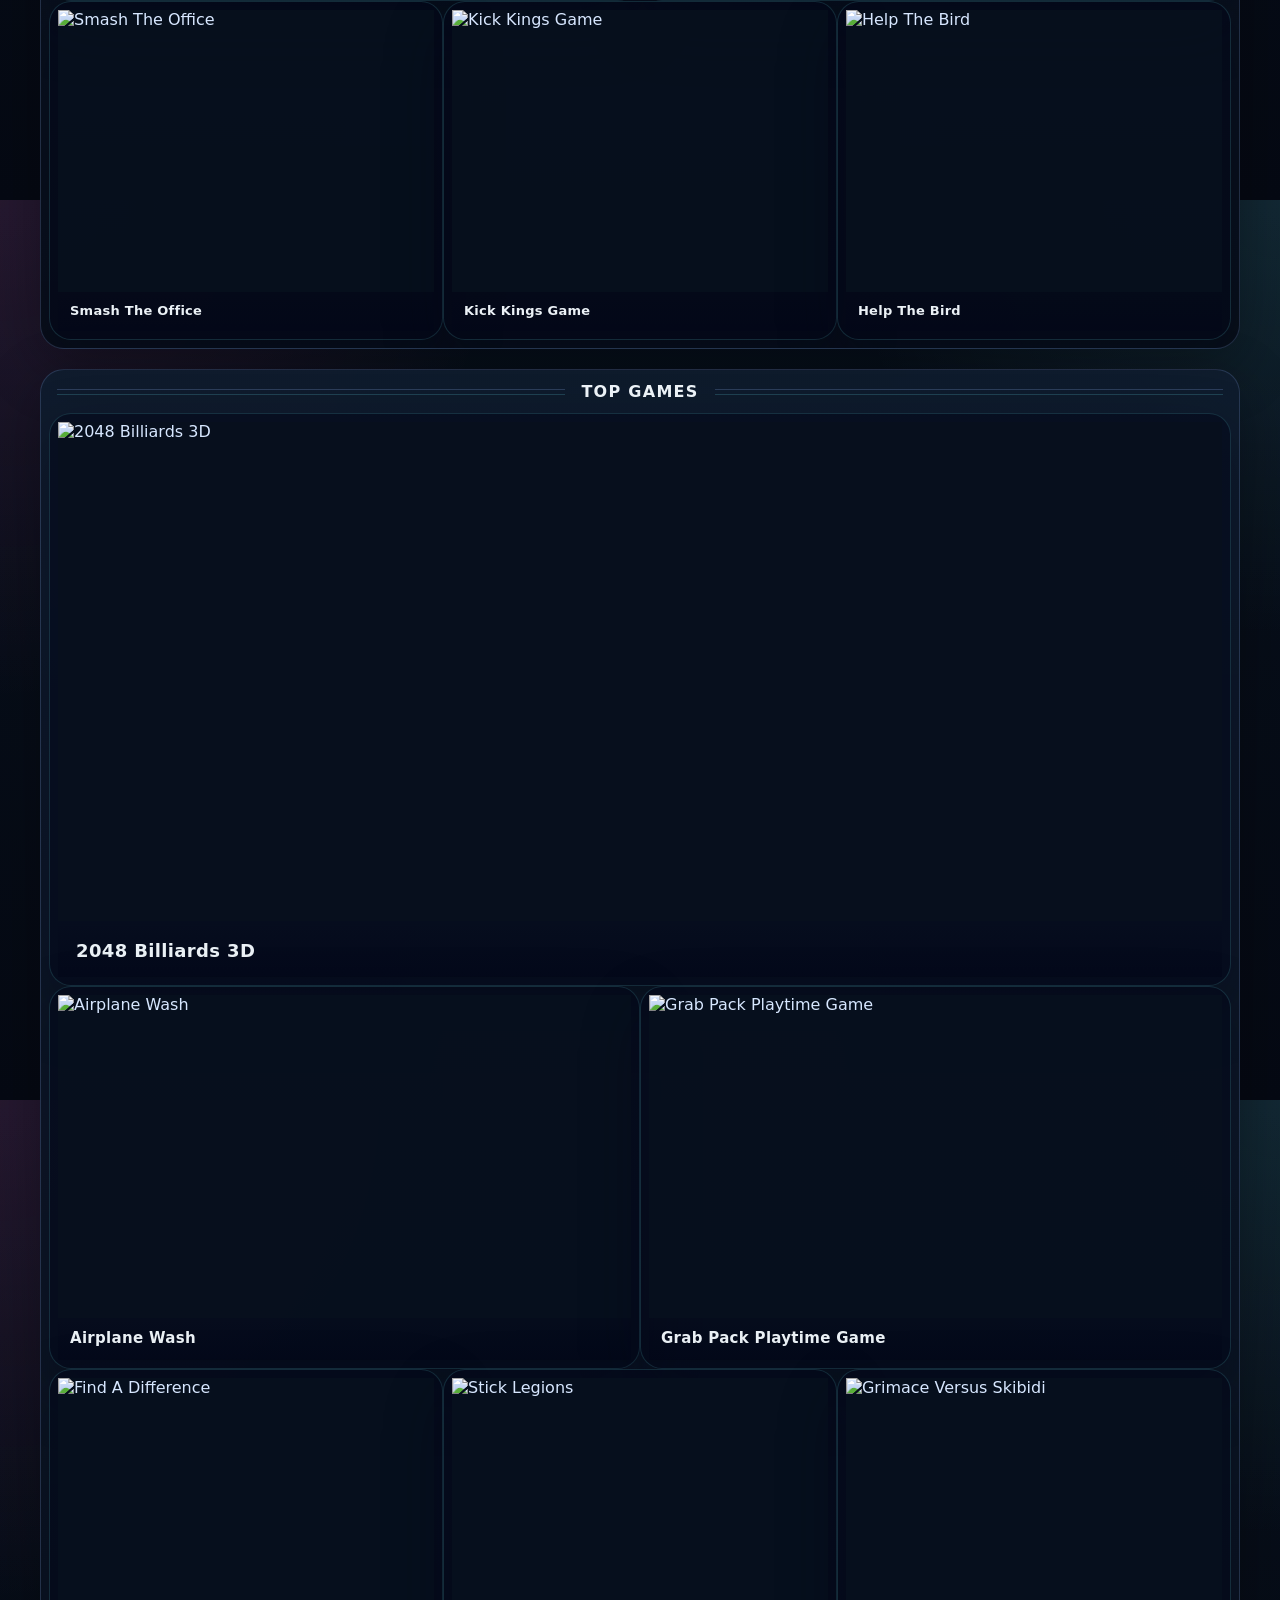
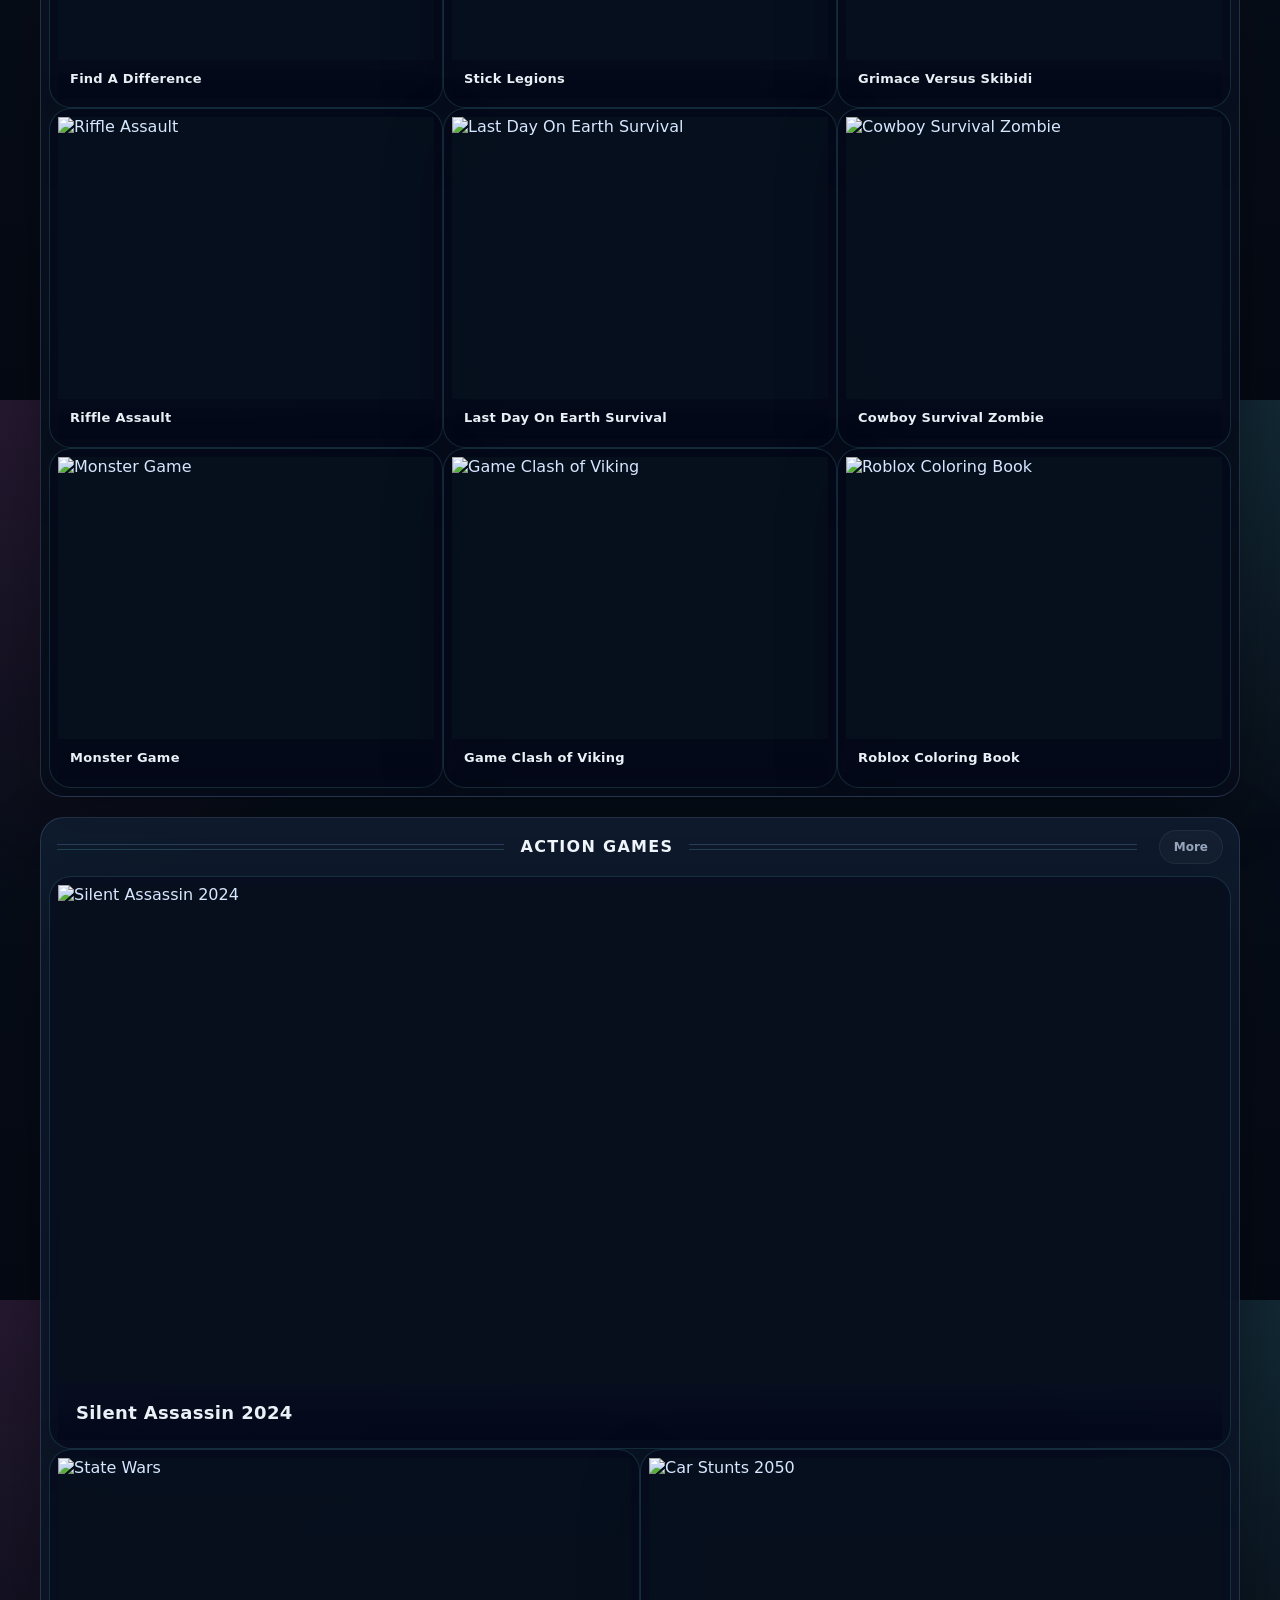
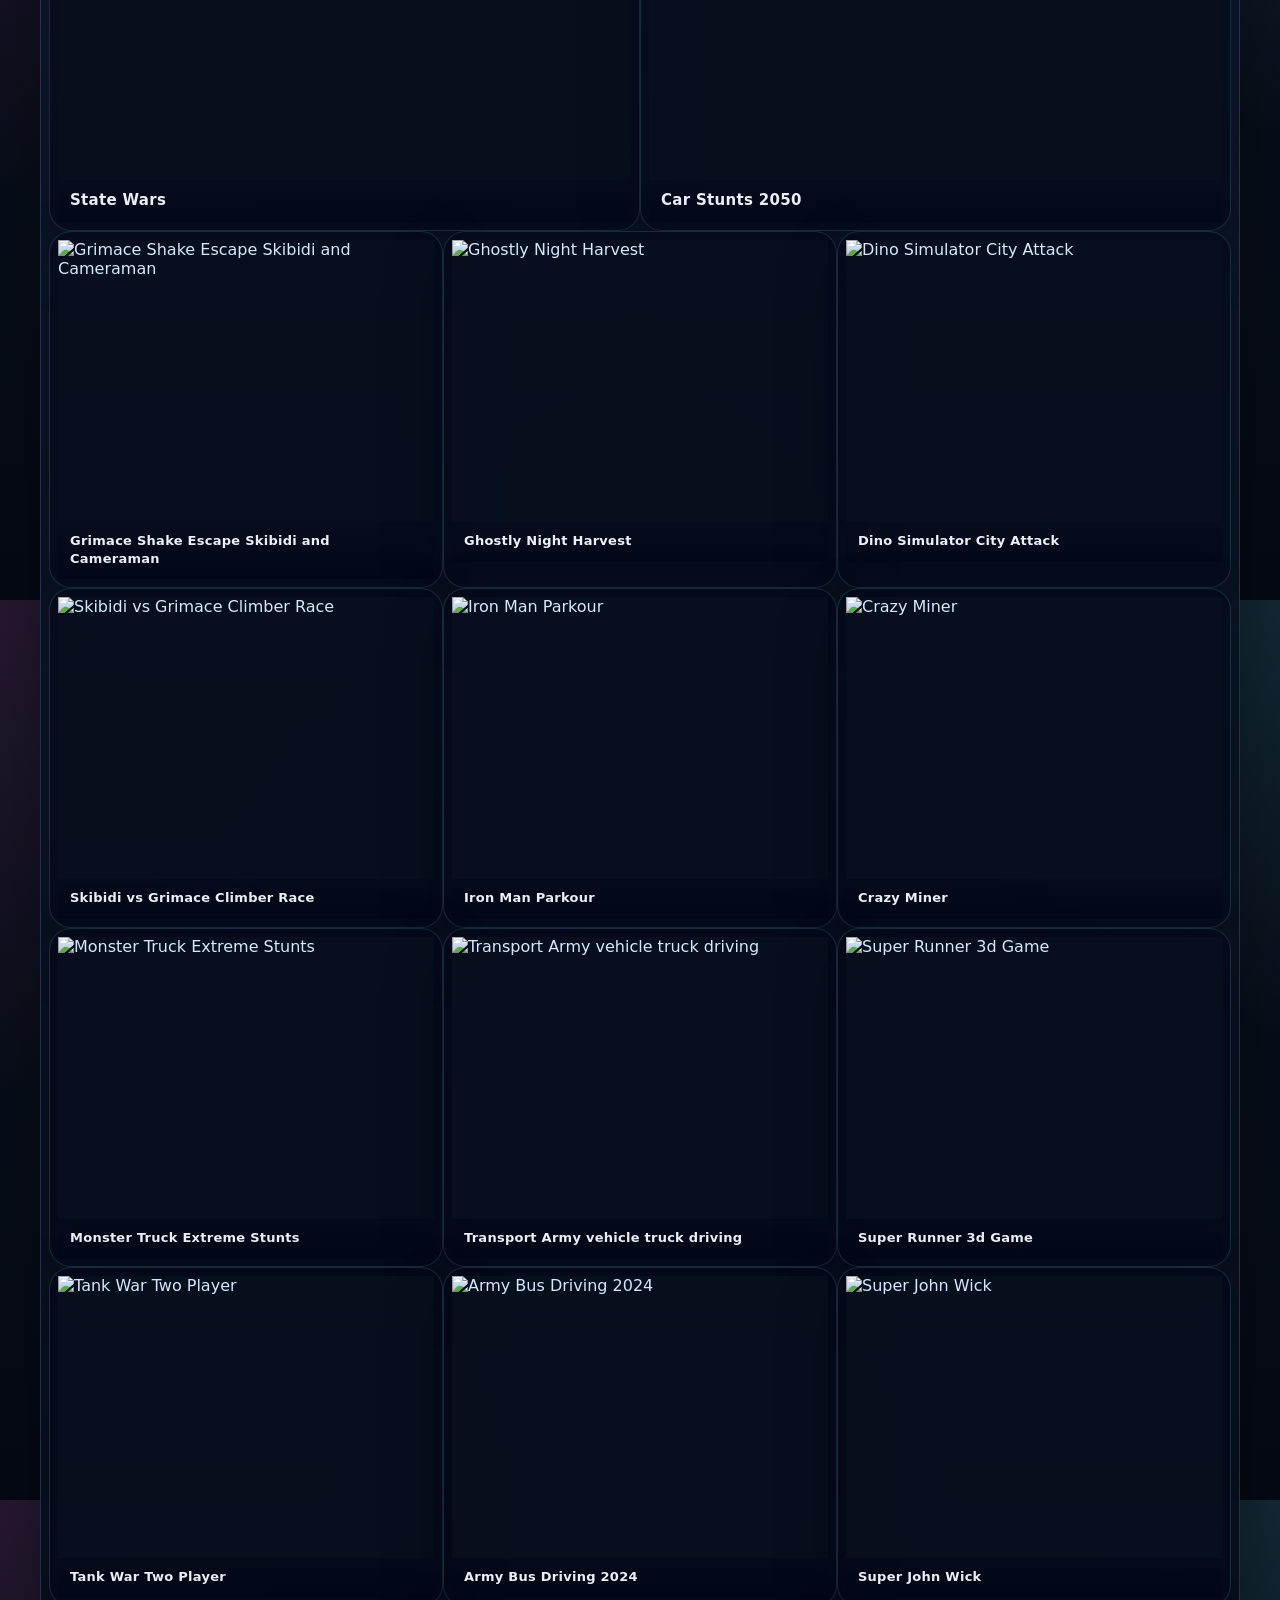
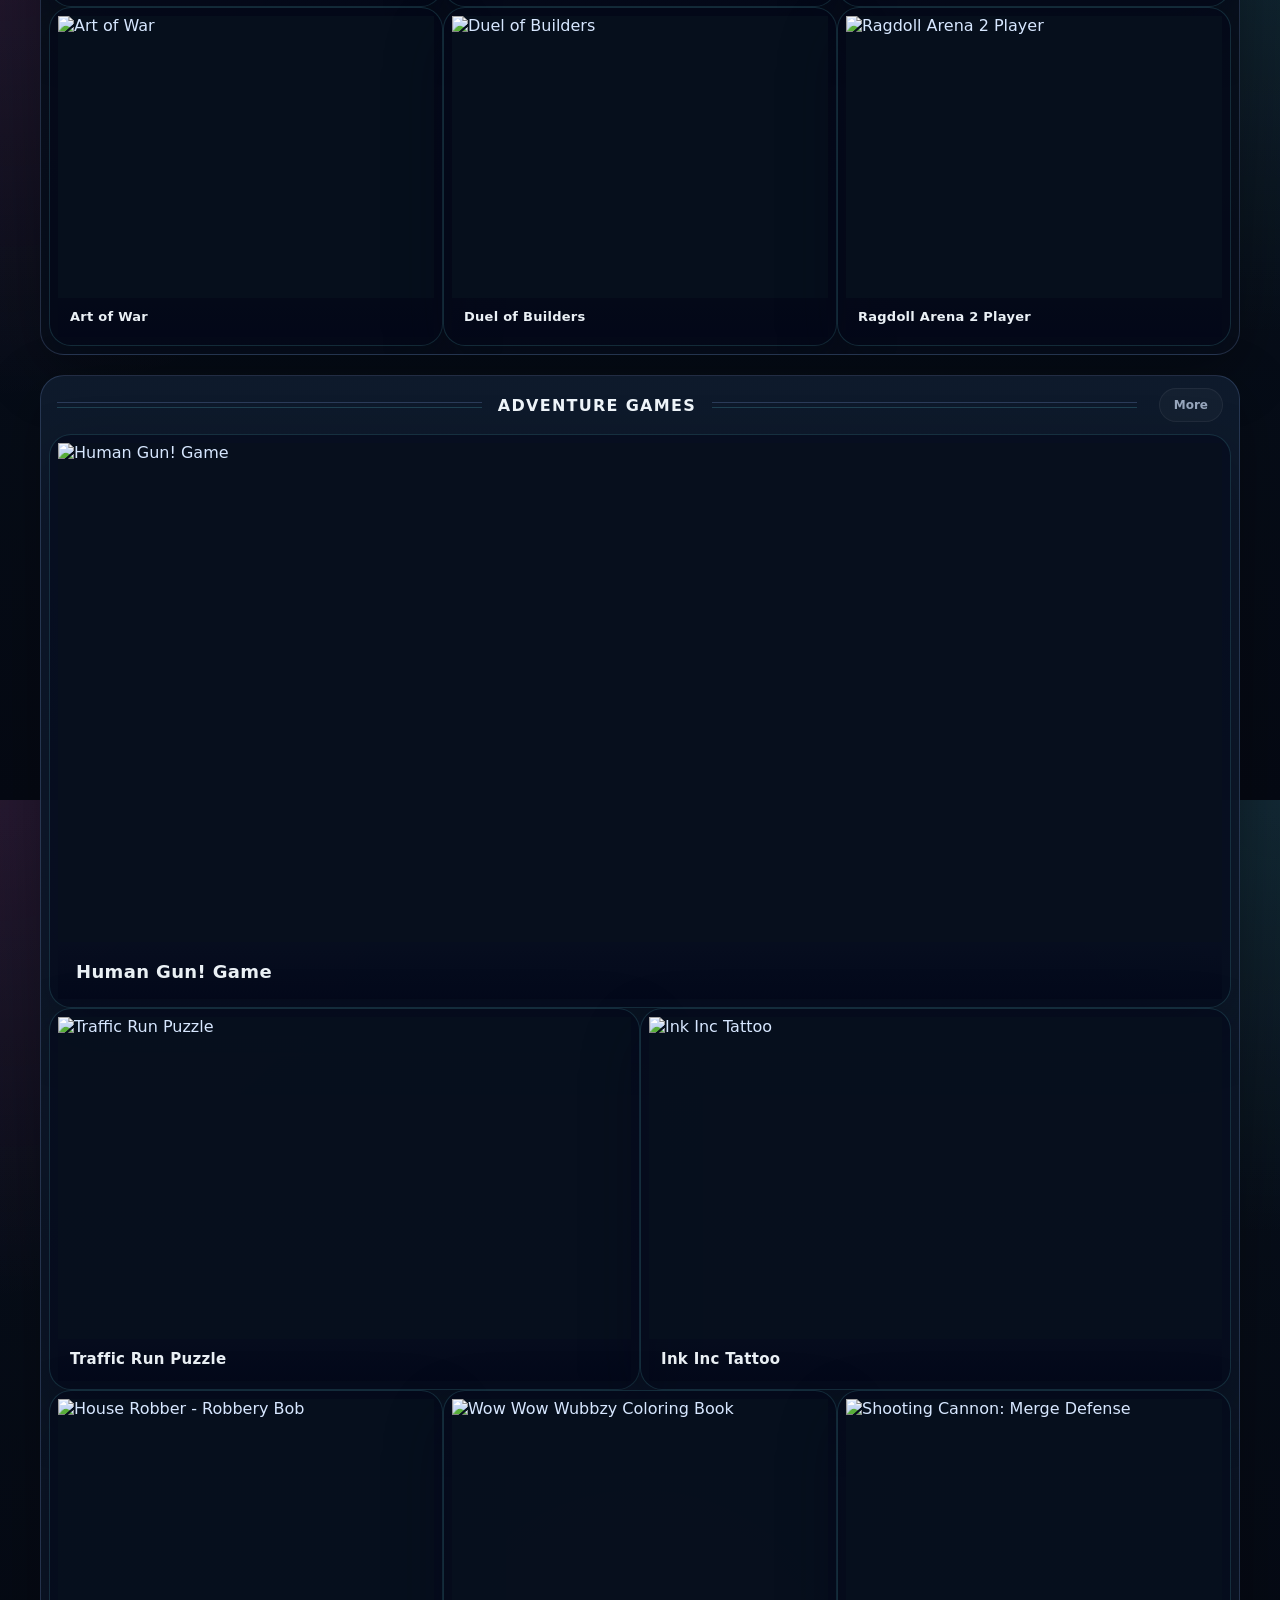
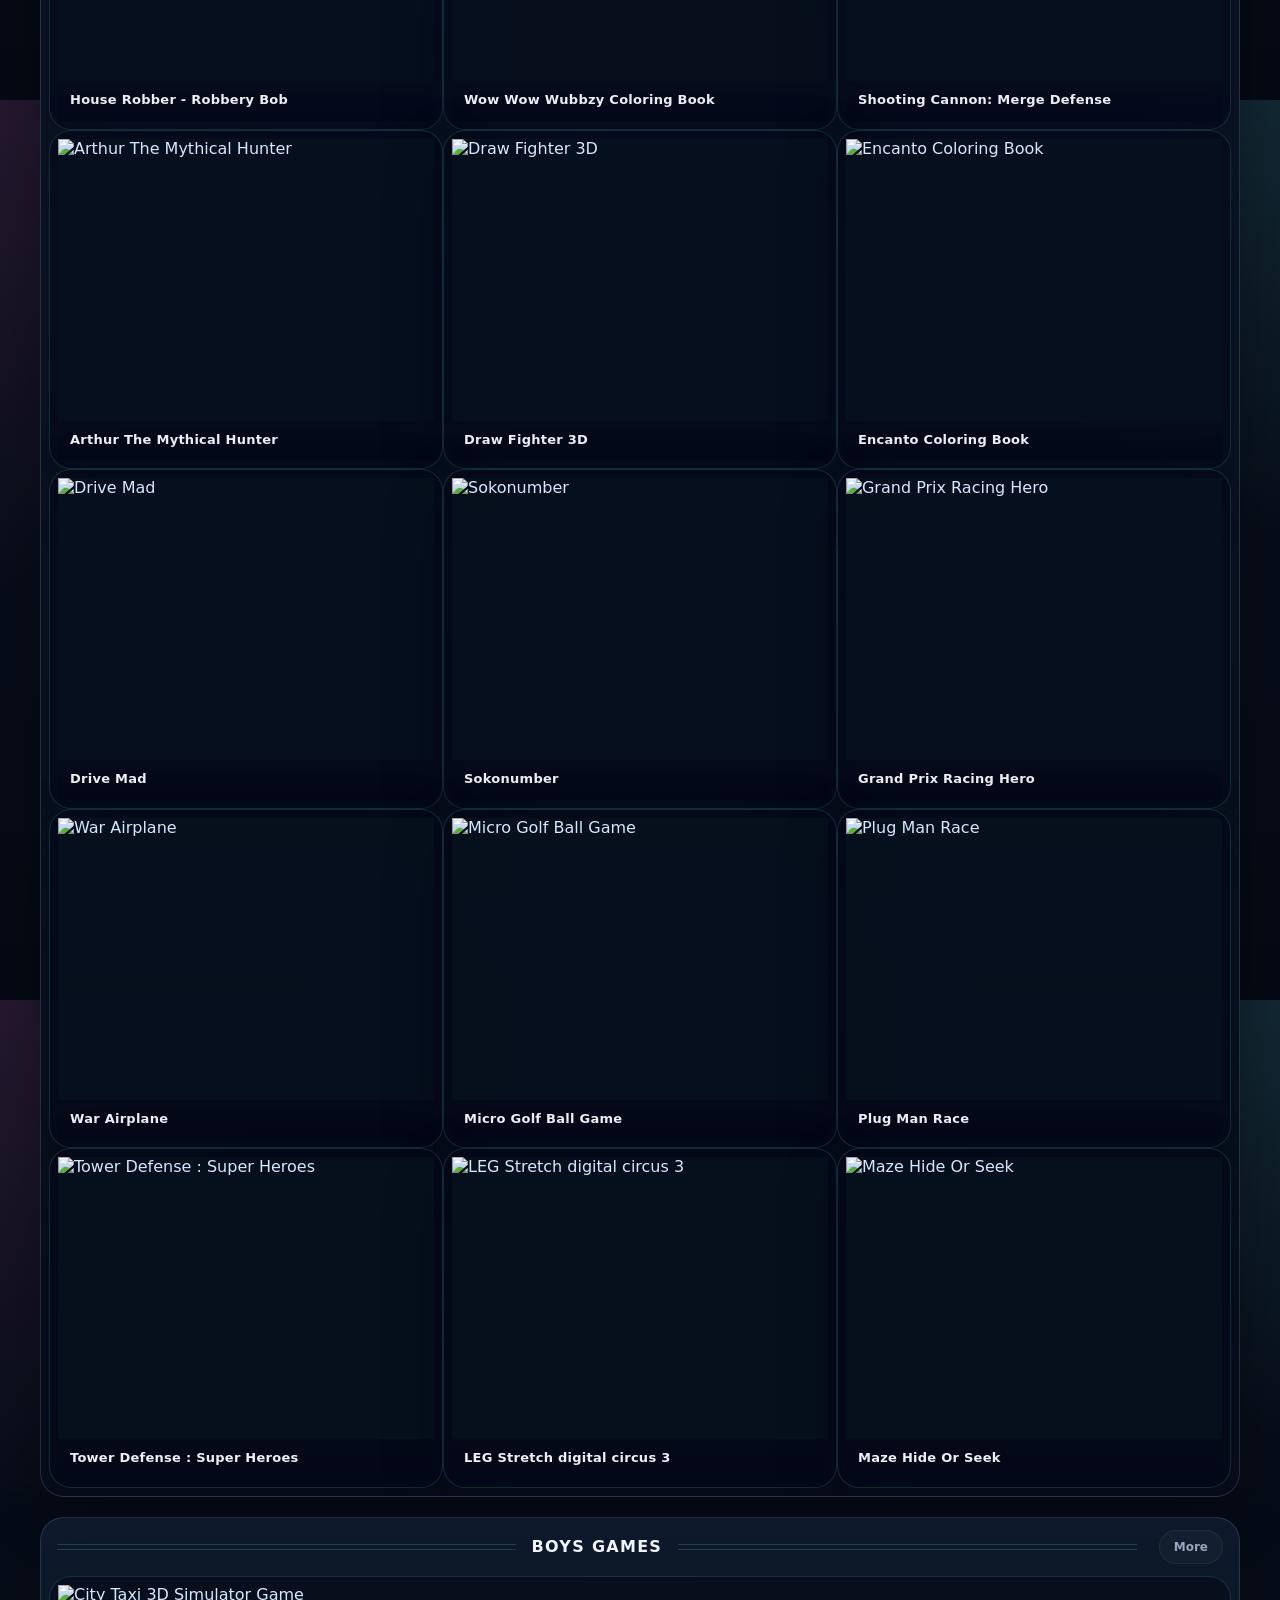
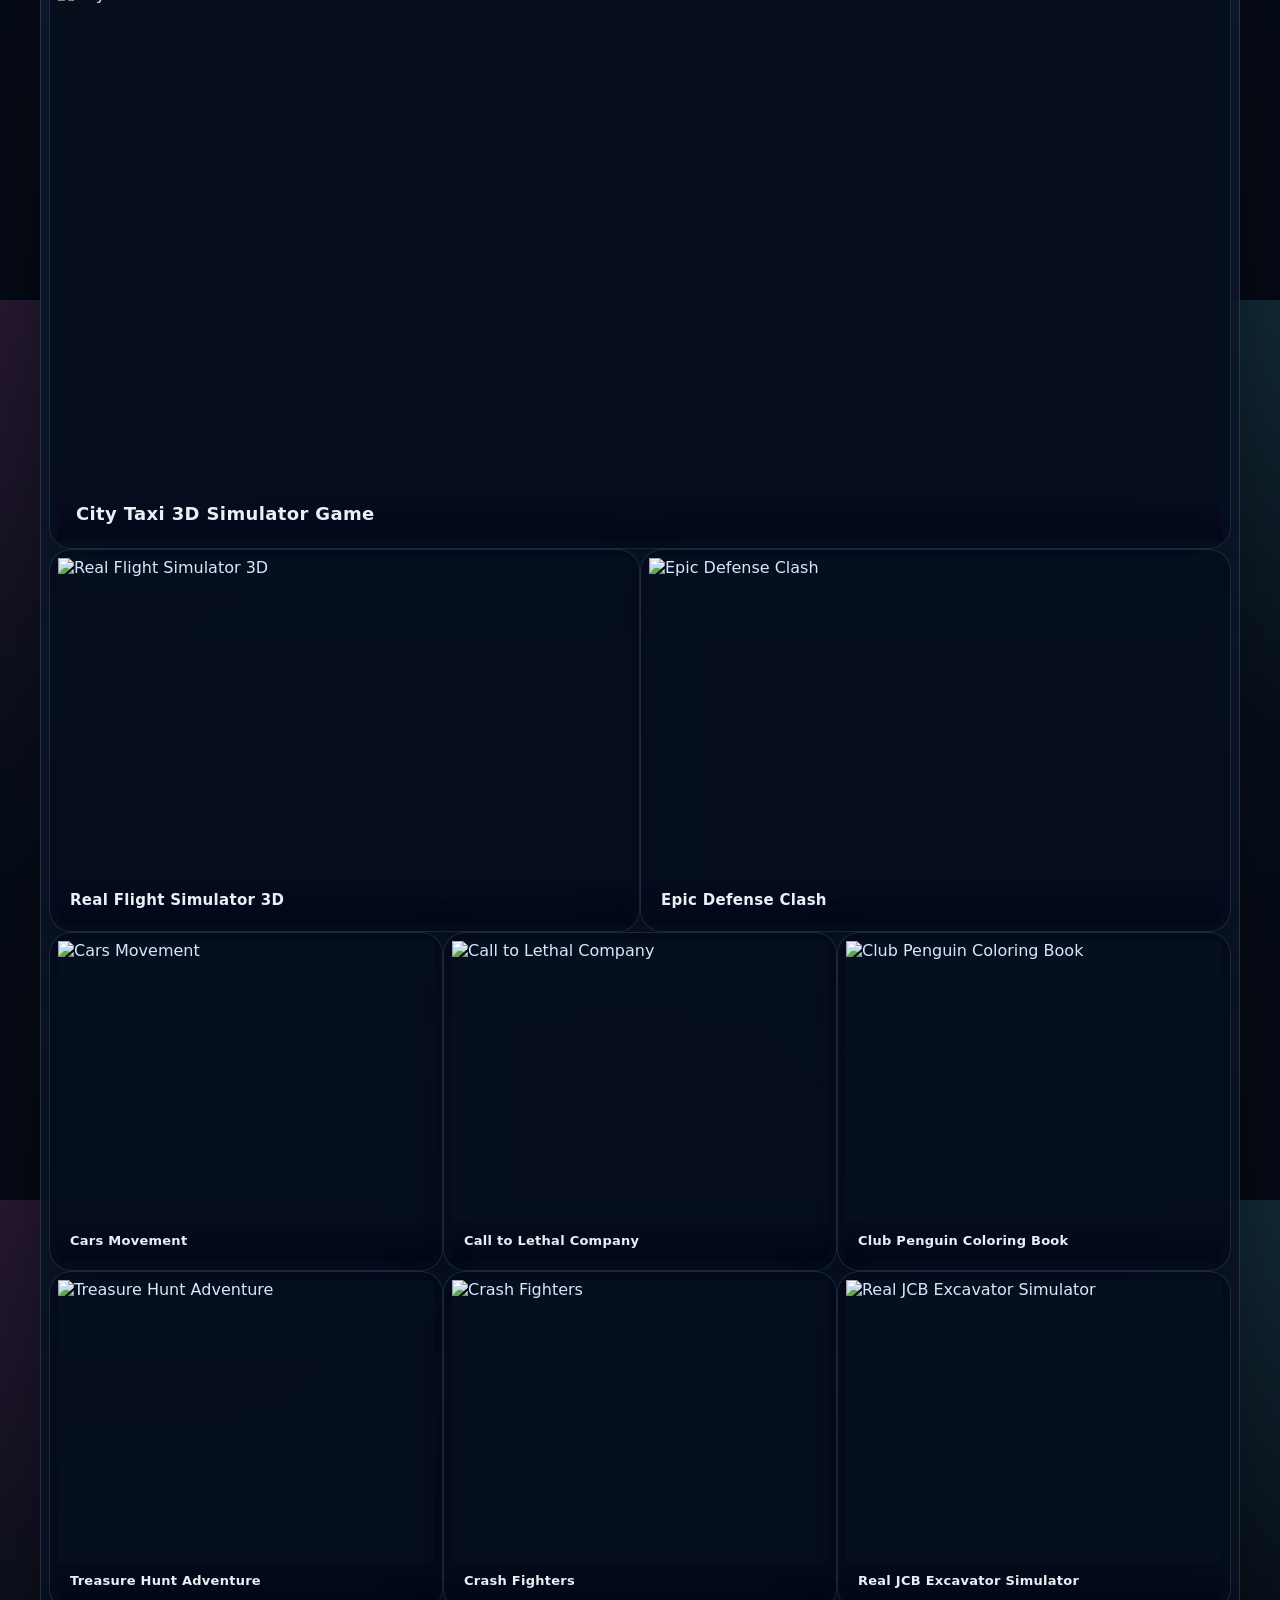
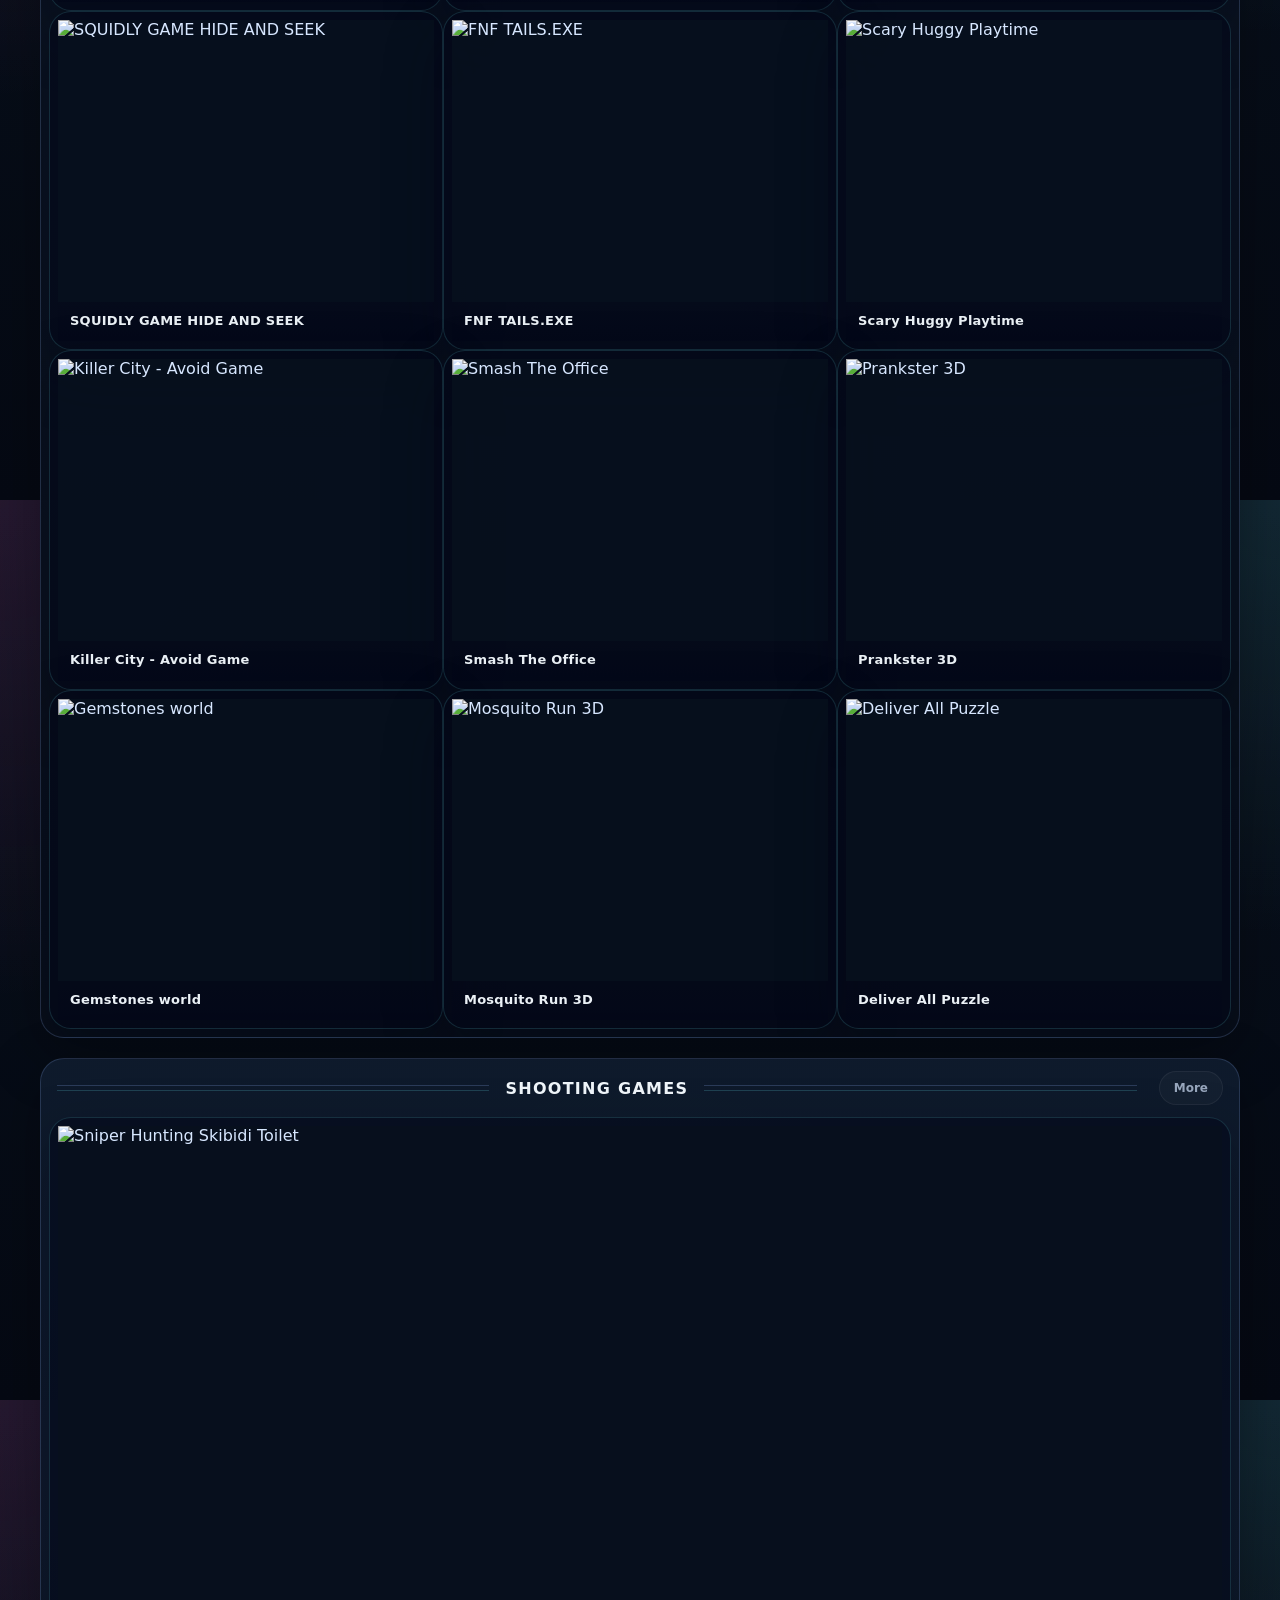
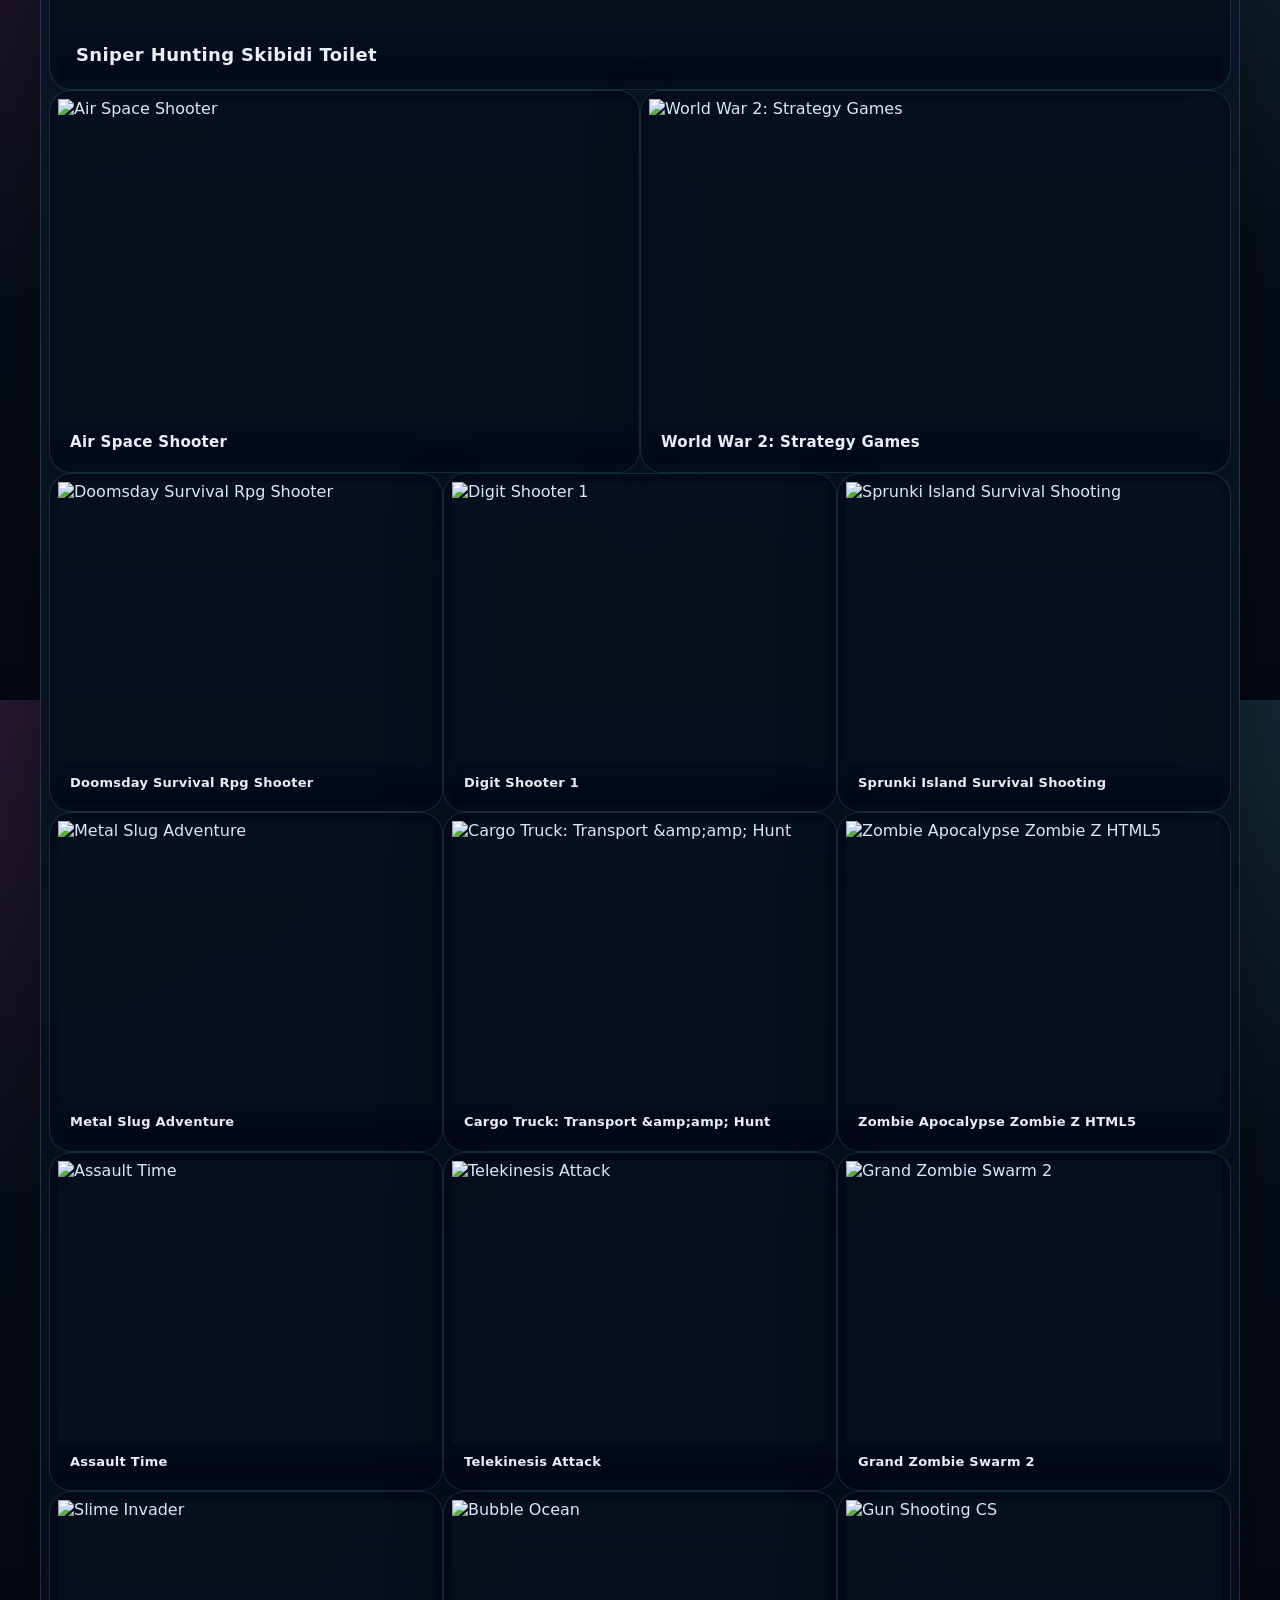
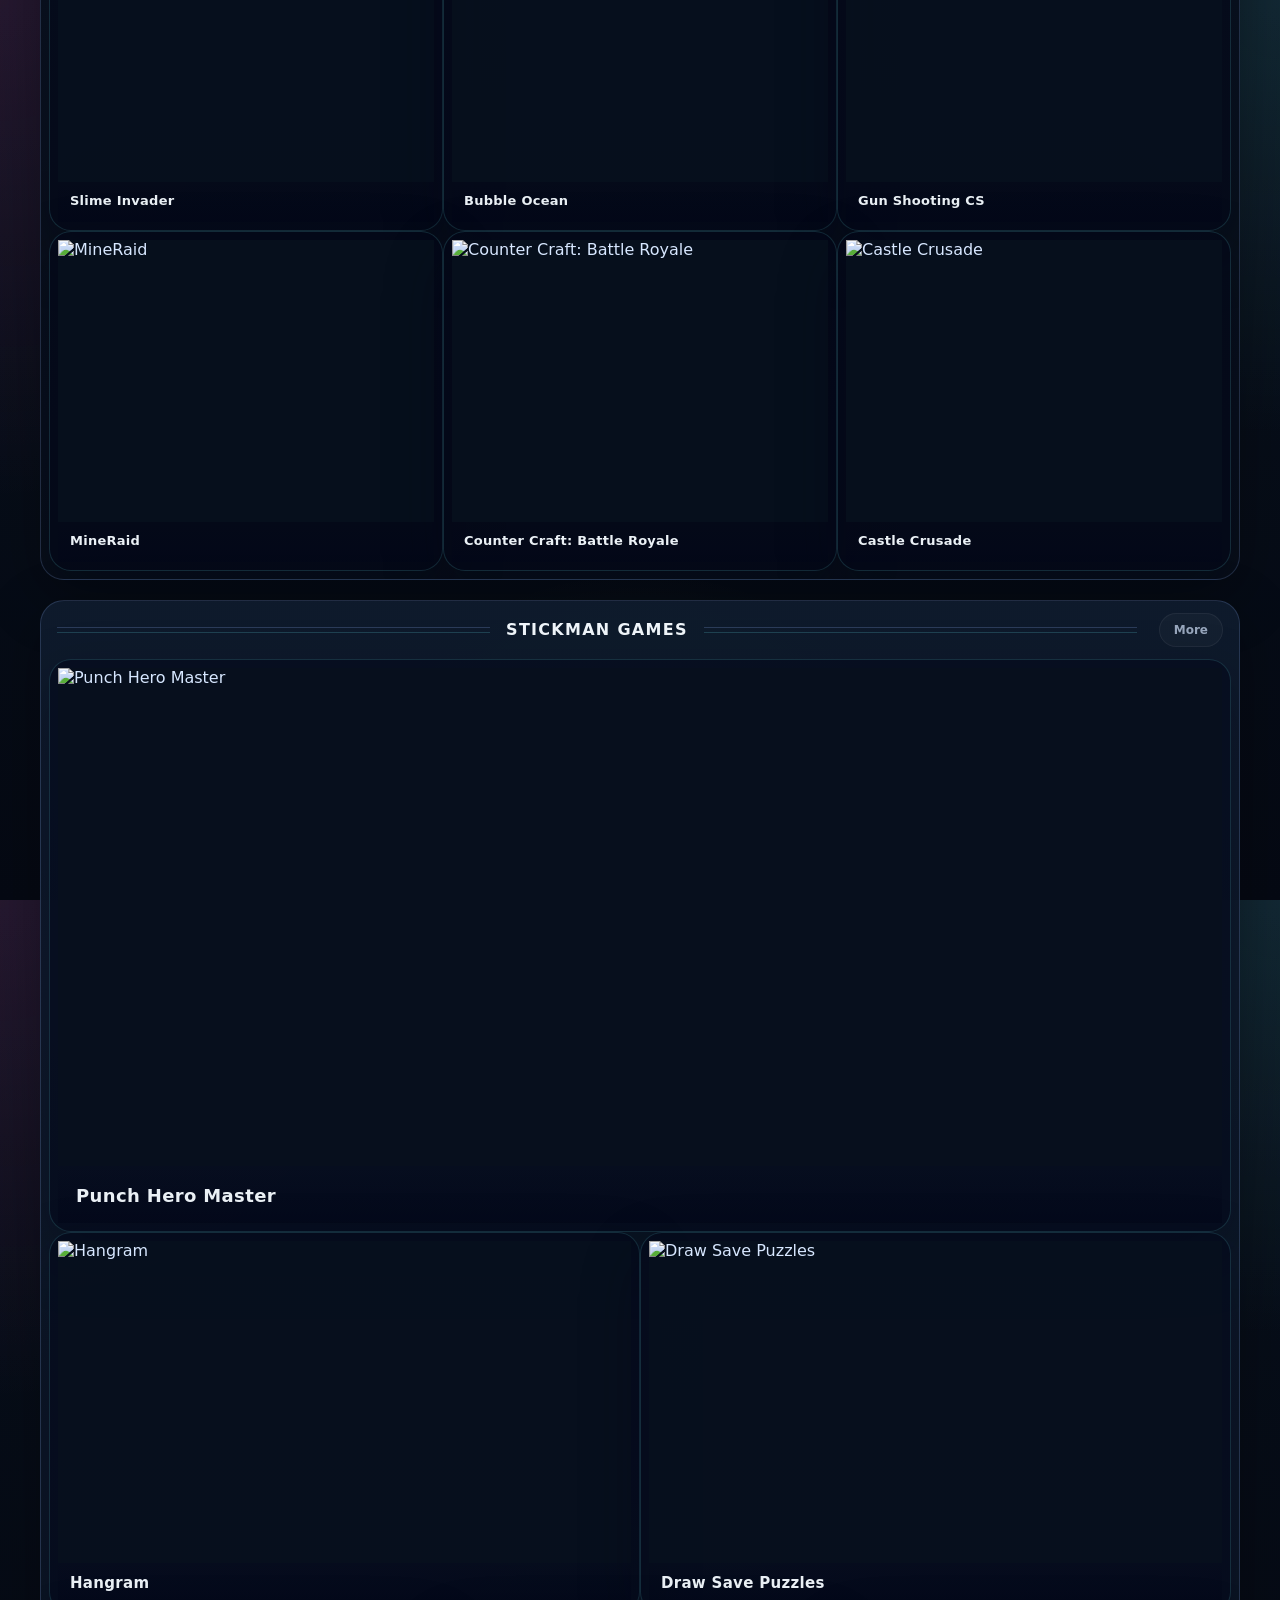
==== commit 0747d765: "sdsd" ====
--- a/docs/index.html
+++ b/docs/index.html
@@ -6,7 +6,6 @@
     <title>slopegames.net</title>
     <link rel="icon" href="./public/static/favicon.ico" />
     <link rel="stylesheet" href="./assets/app.css" />
-    <script async src="https://pagead2.googlesyndication.com/pagead/js/adsbygoogle.js?client=ca-pub-3991461507516186" crossorigin="anonymous"></script>
     <script async src="https://pagead2.googlesyndication.com/pagead/js/adsbygoogle.js?client=ca-pub-3991461507516186" crossorigin="anonymous"></script>
     <script>
       window.dataLayer = window.dataLayer || [];
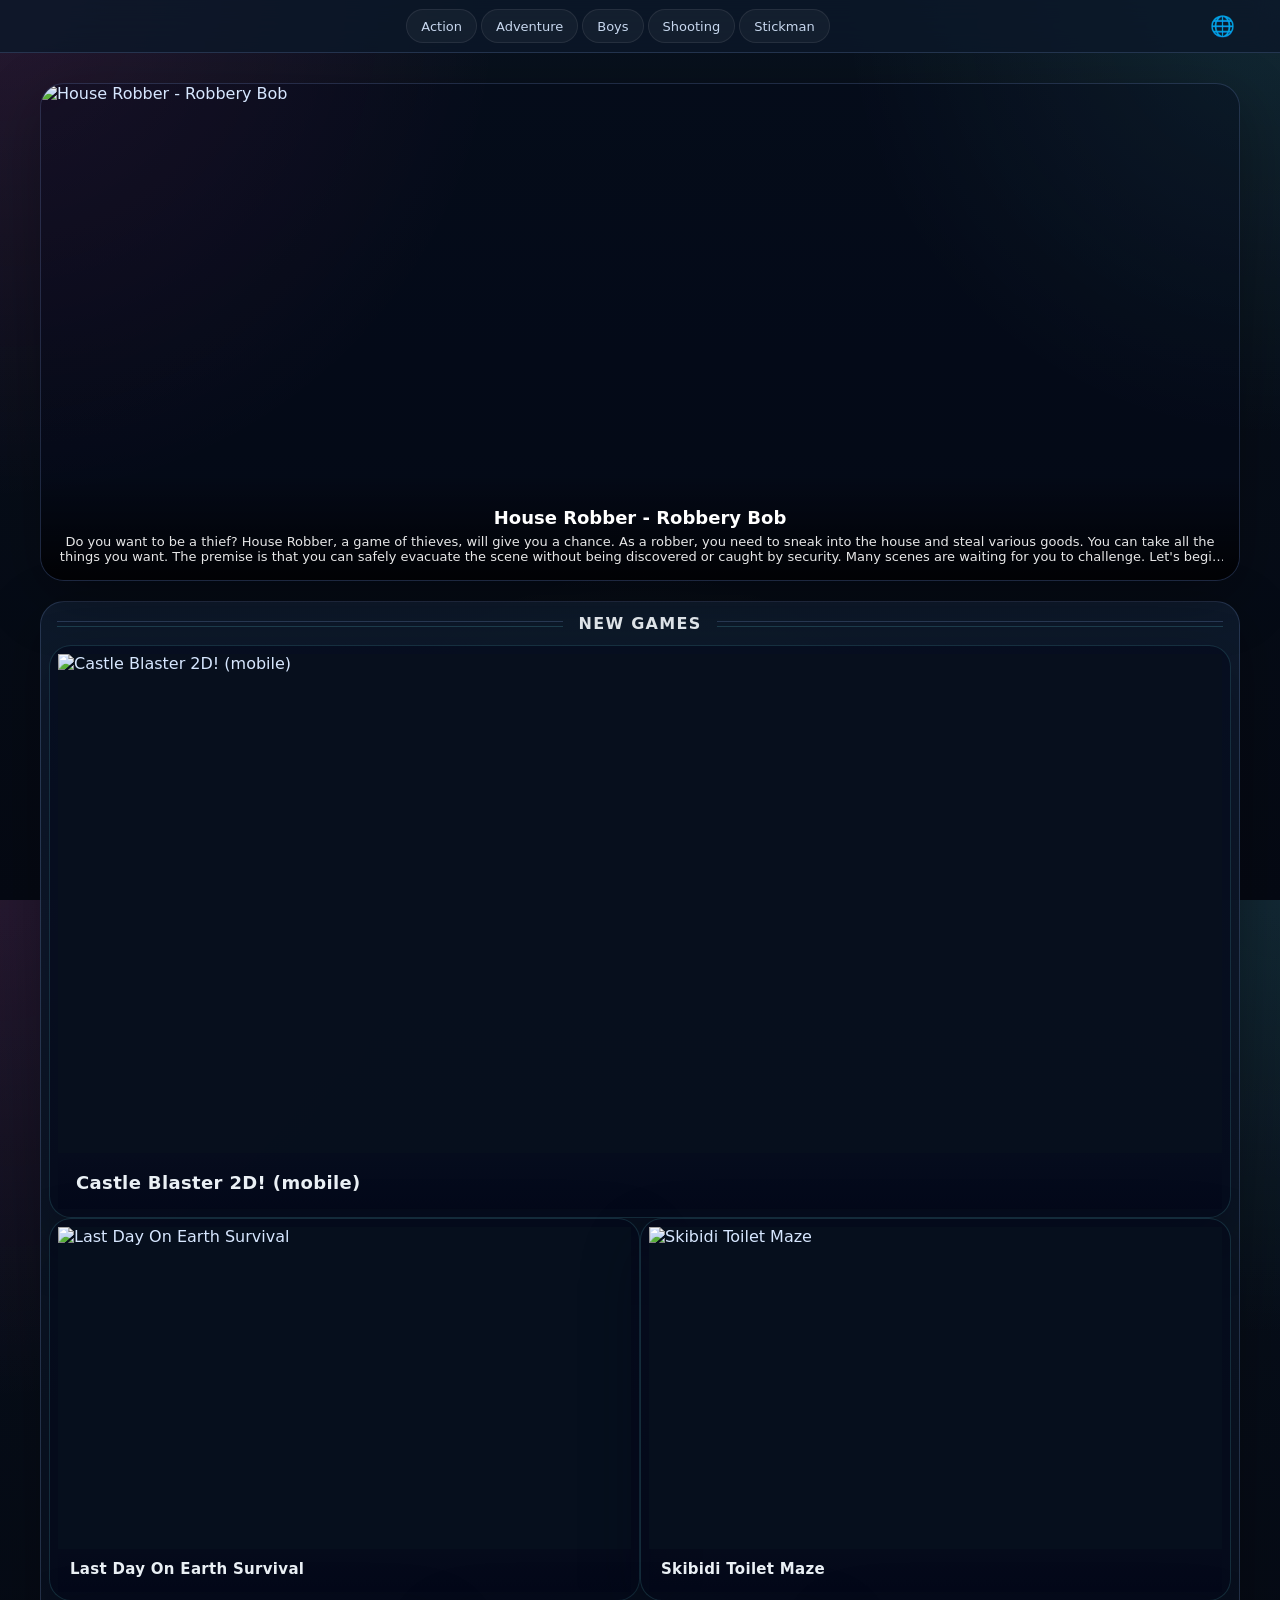
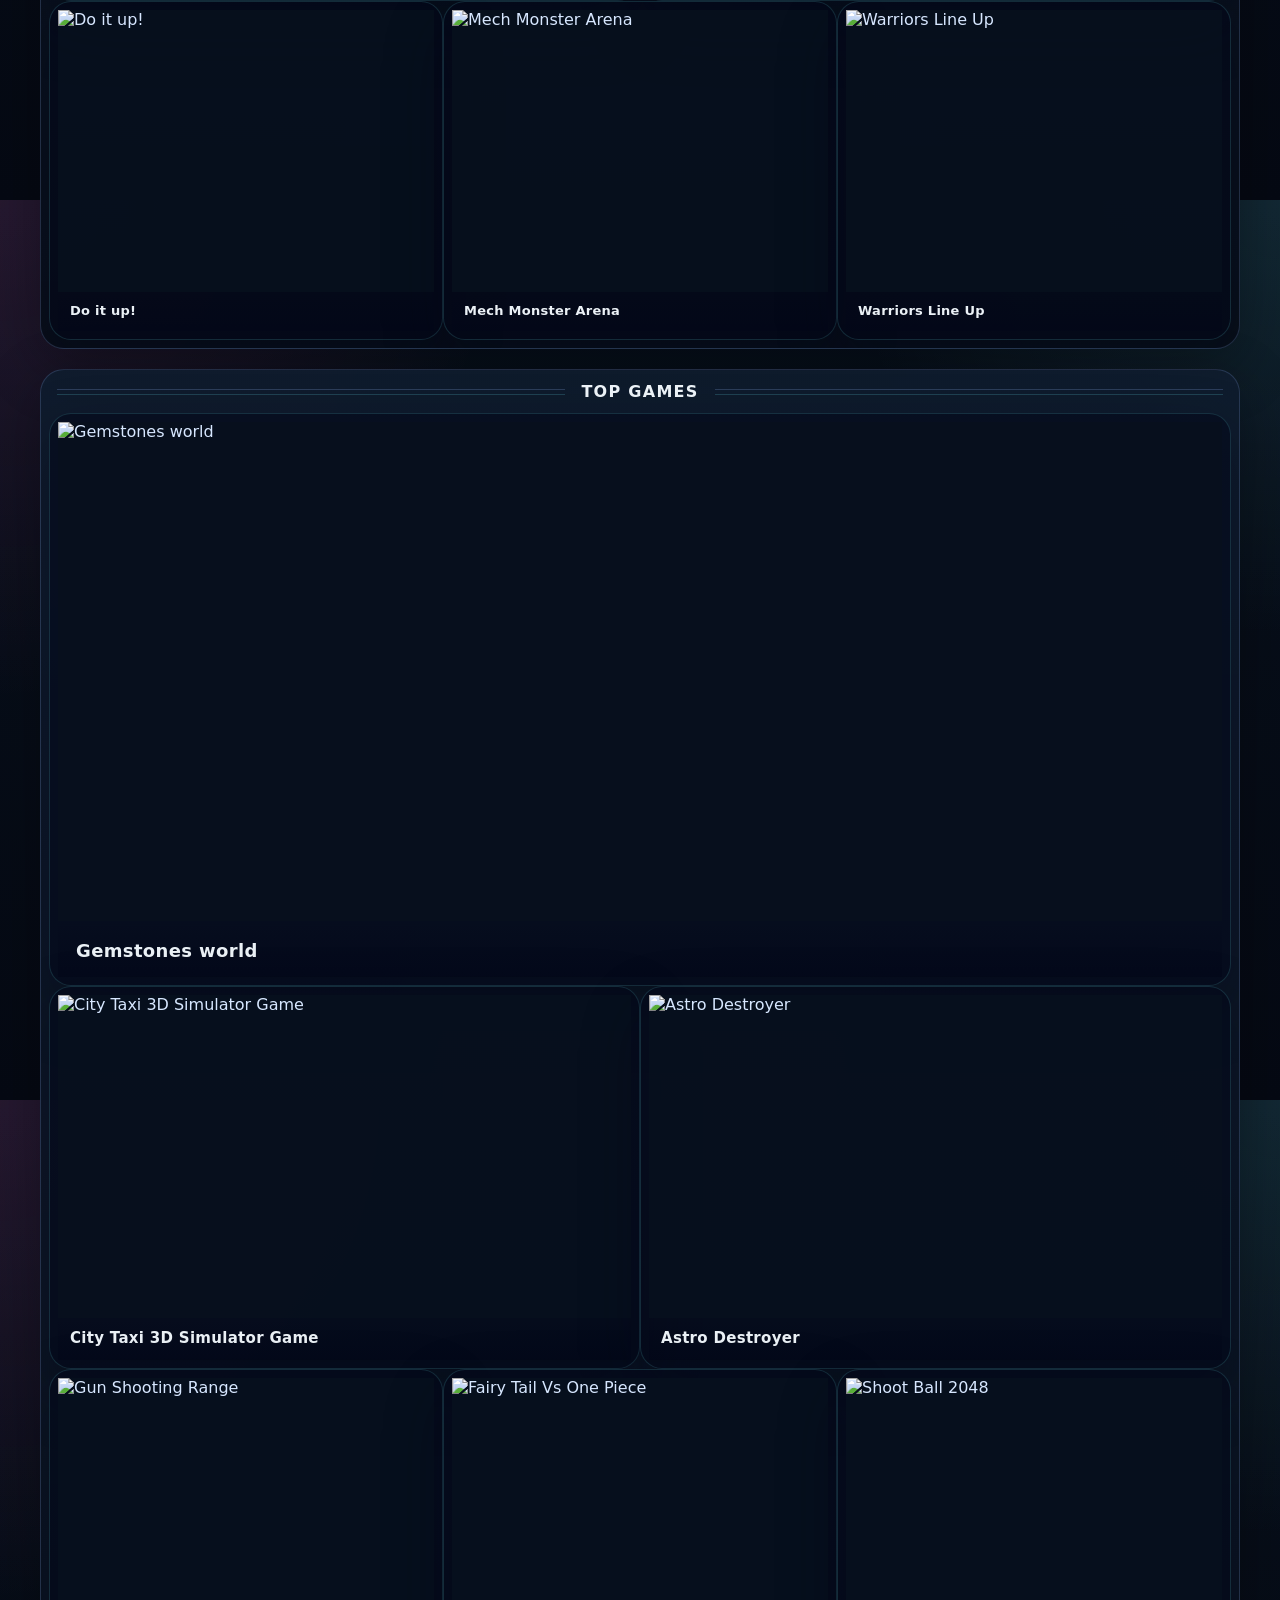
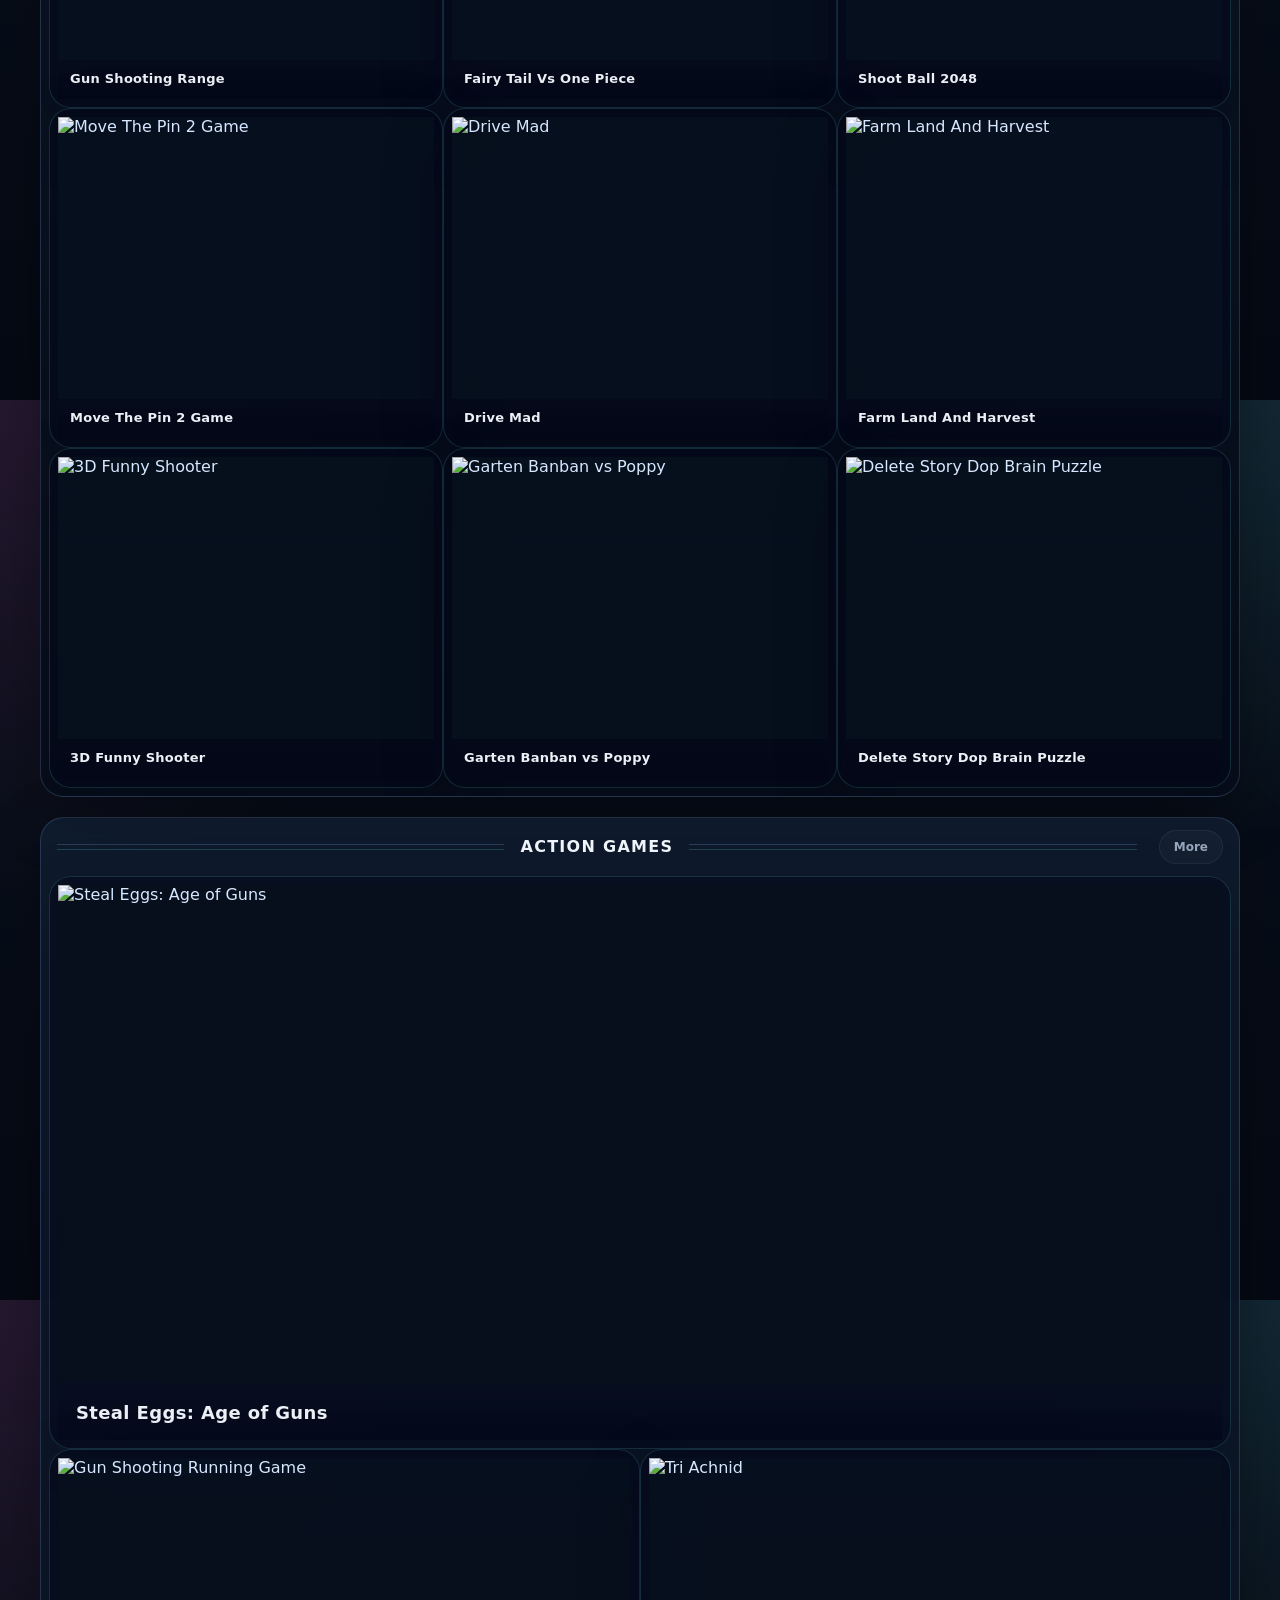
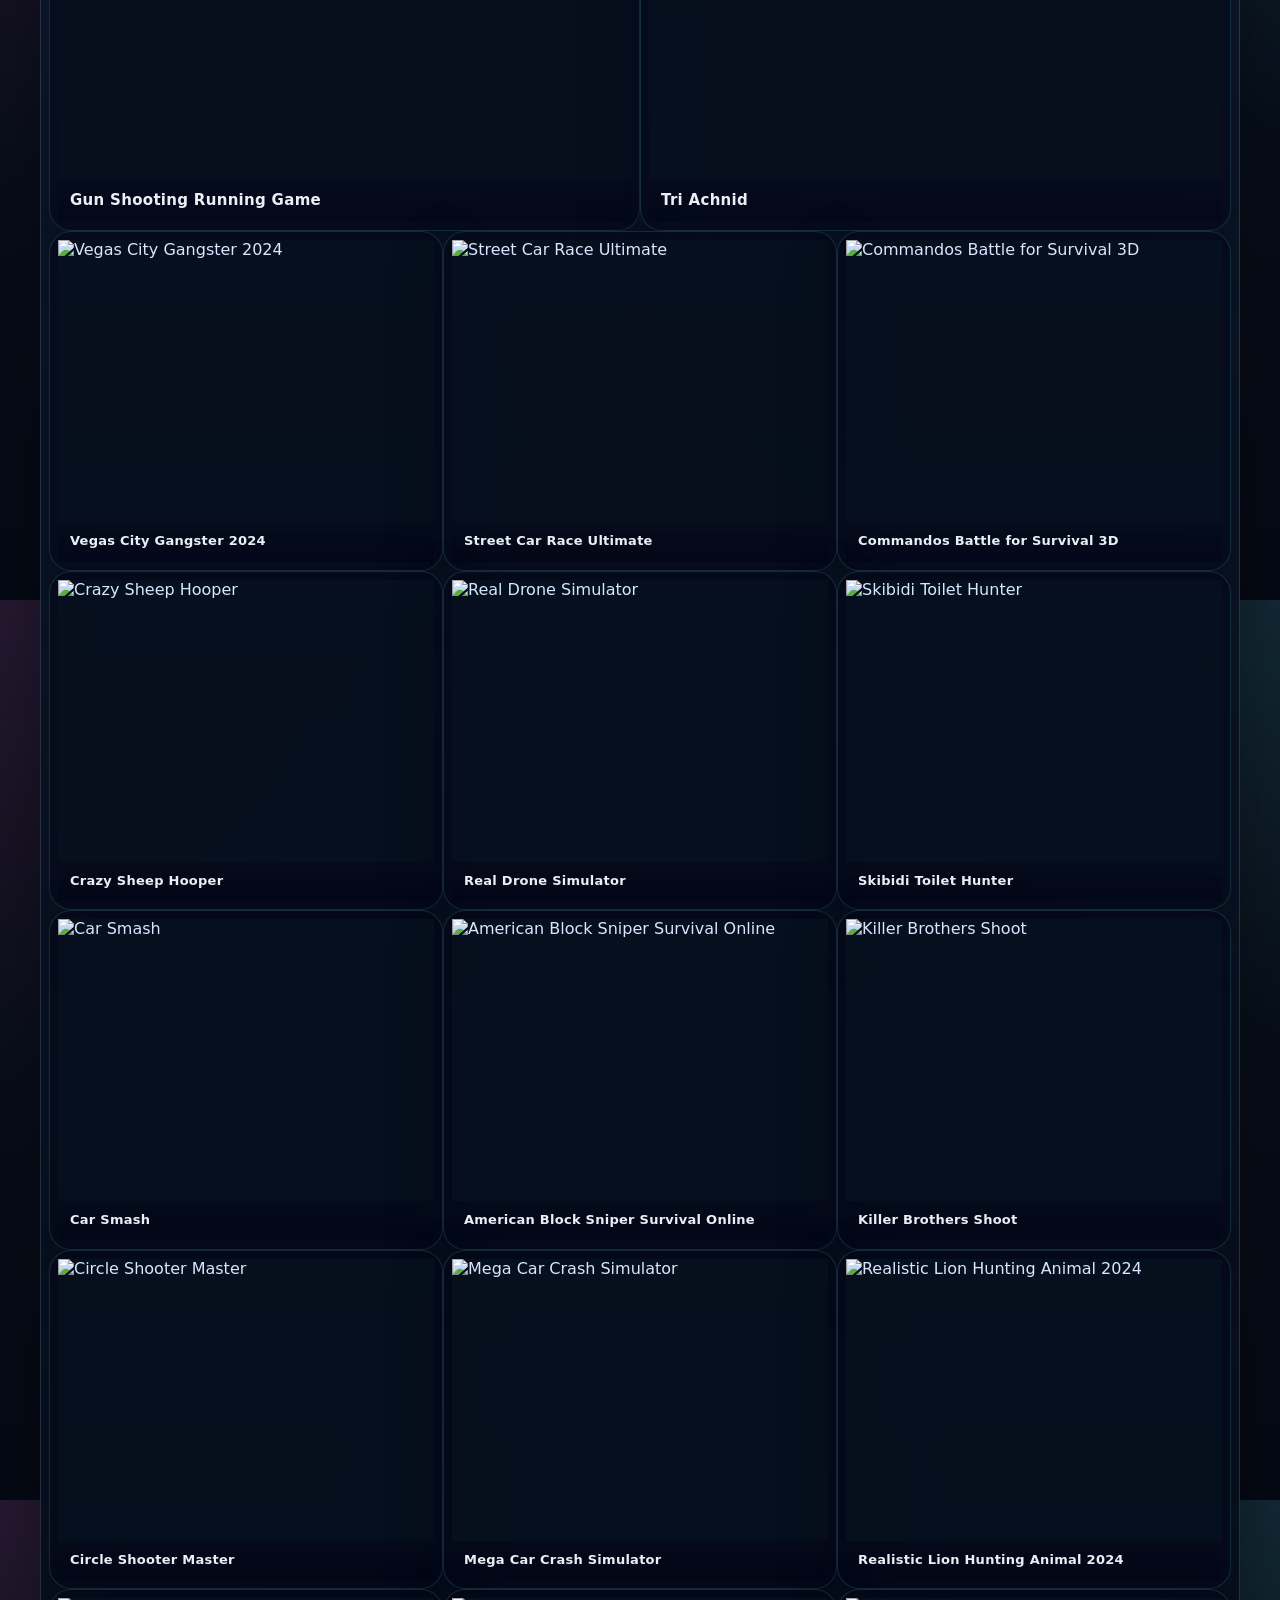
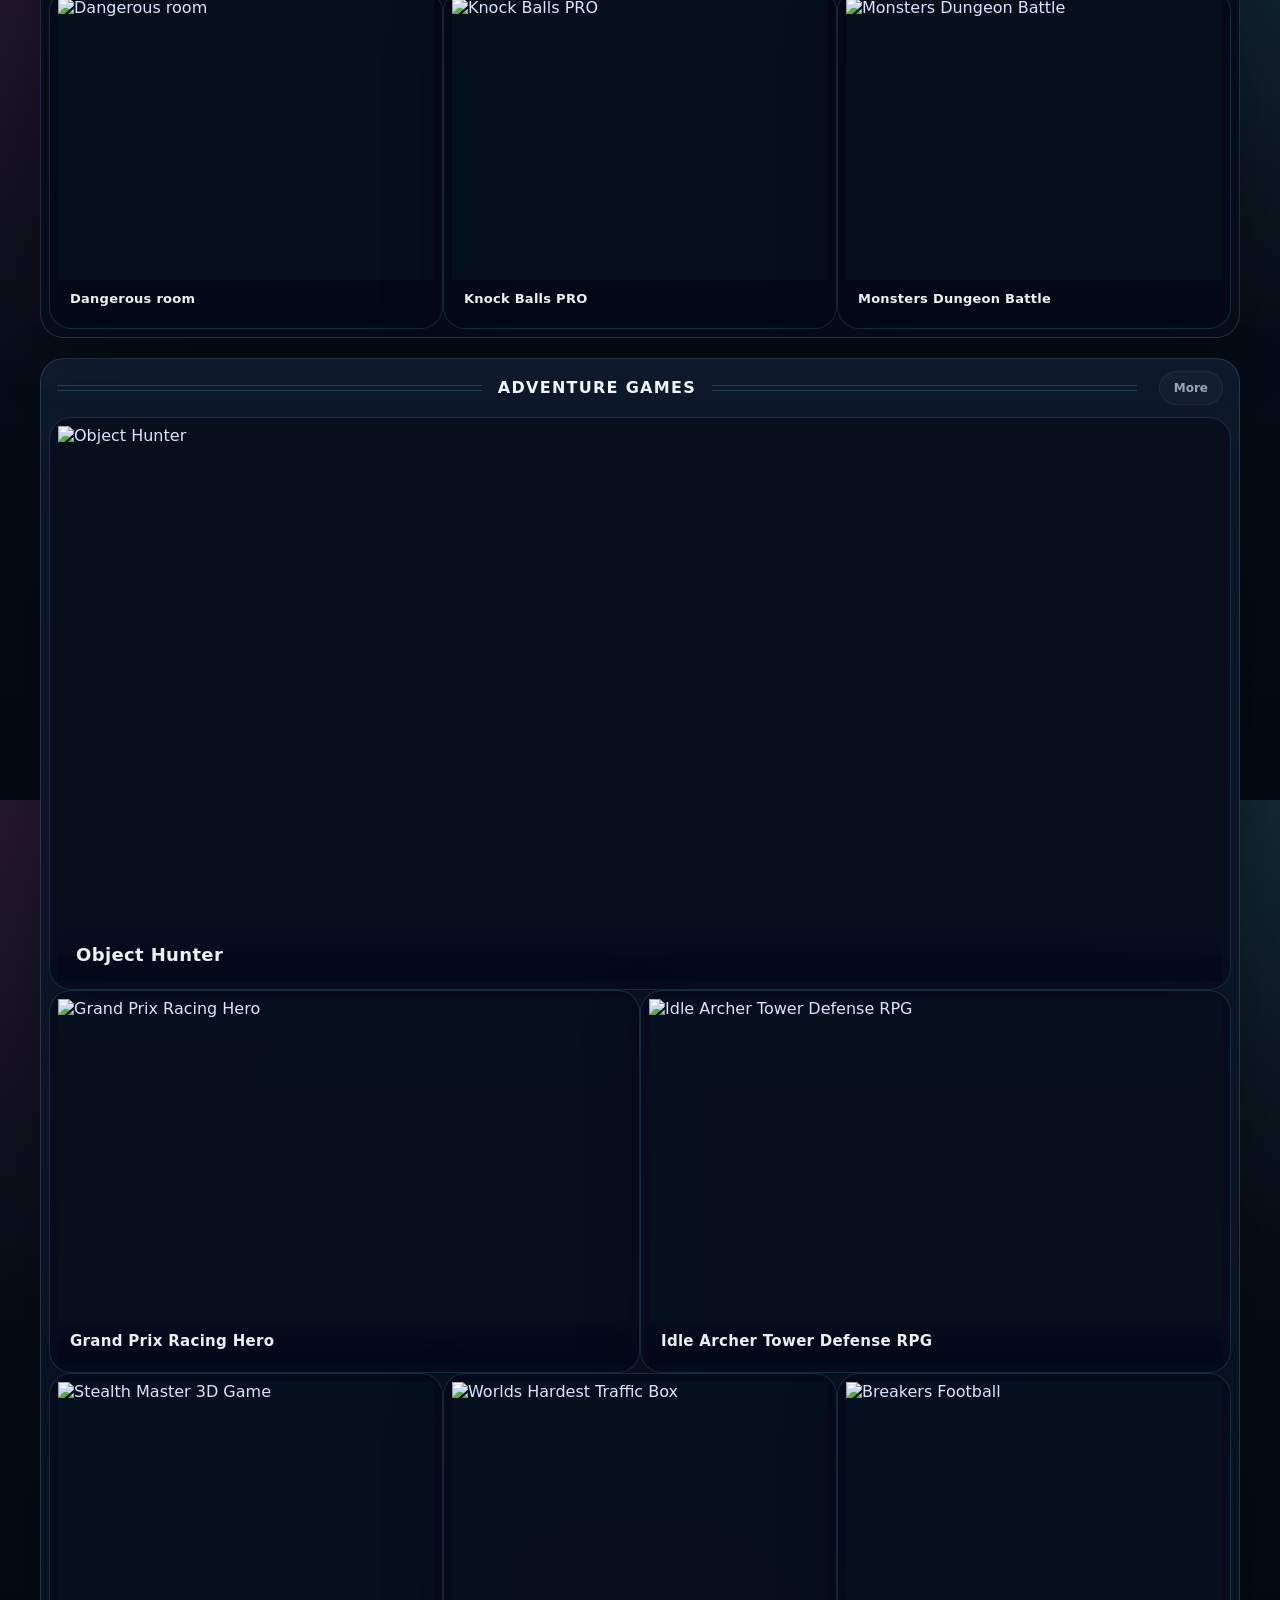
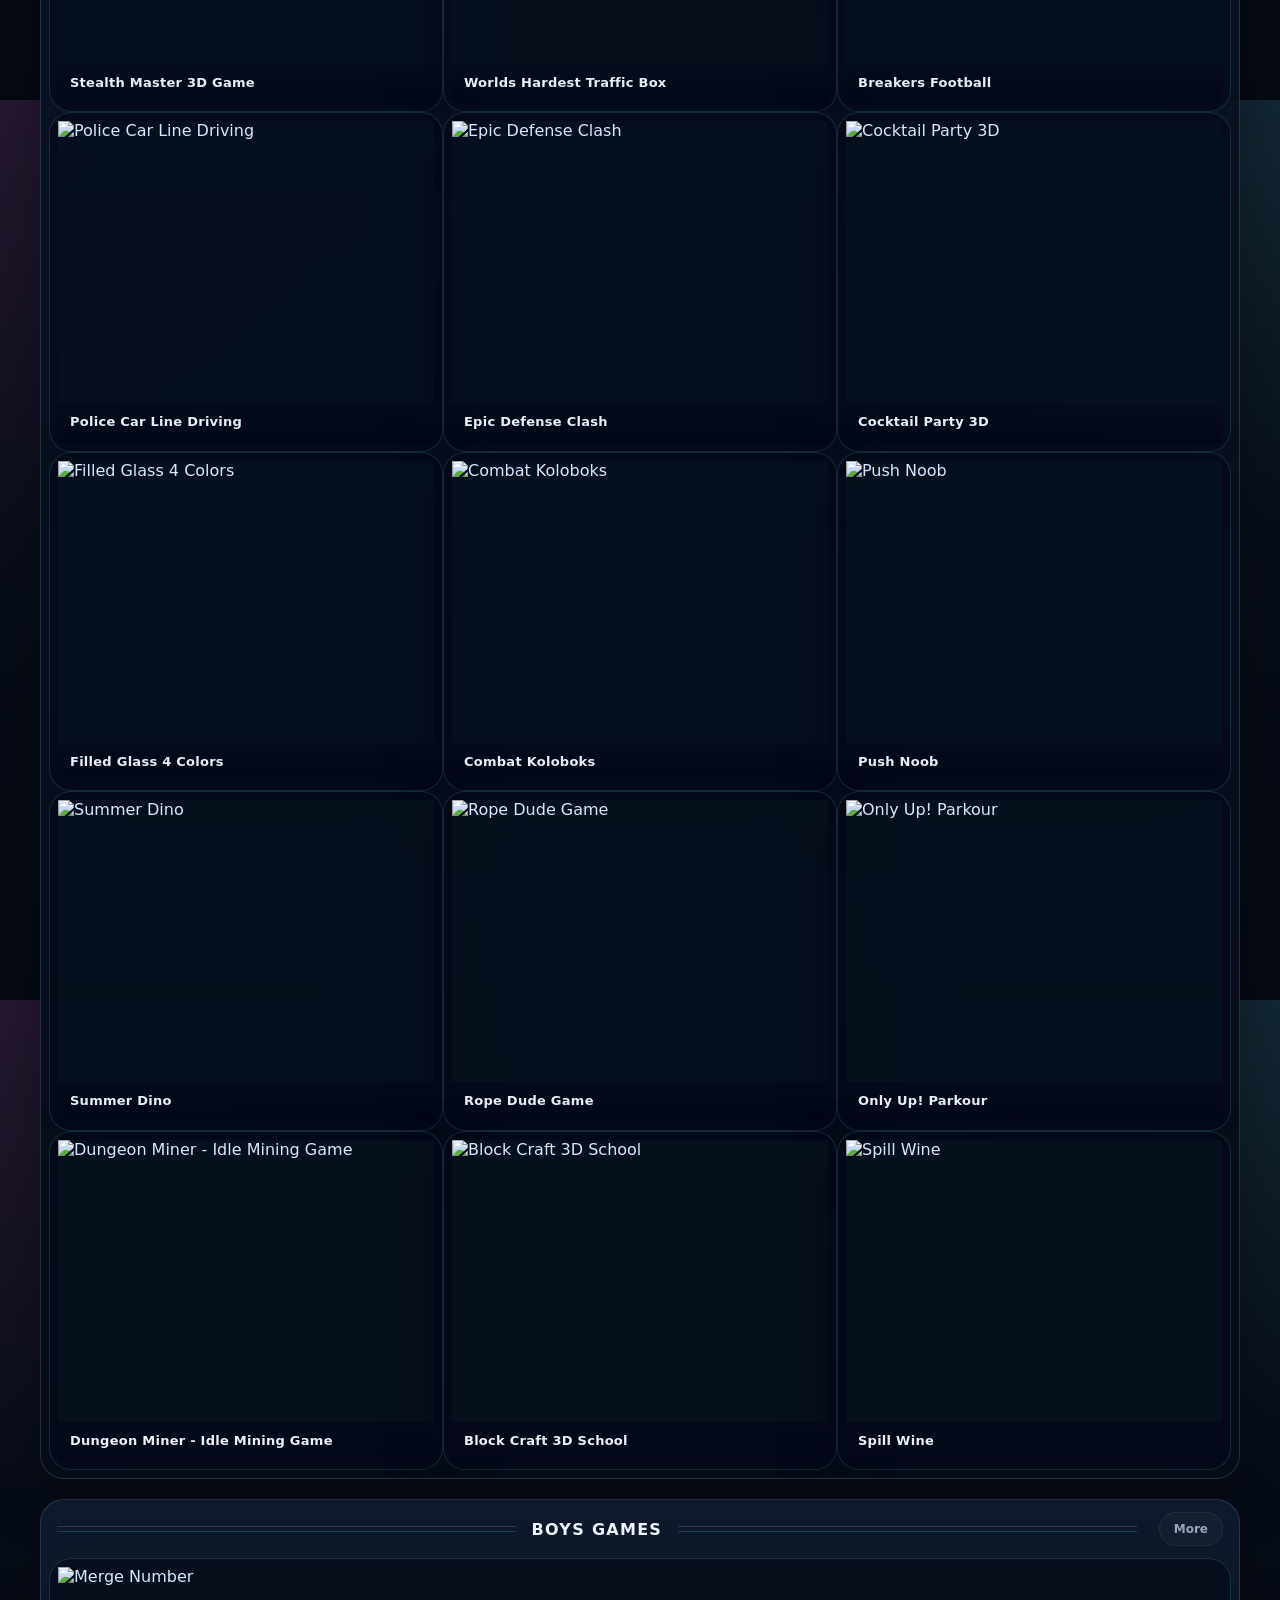
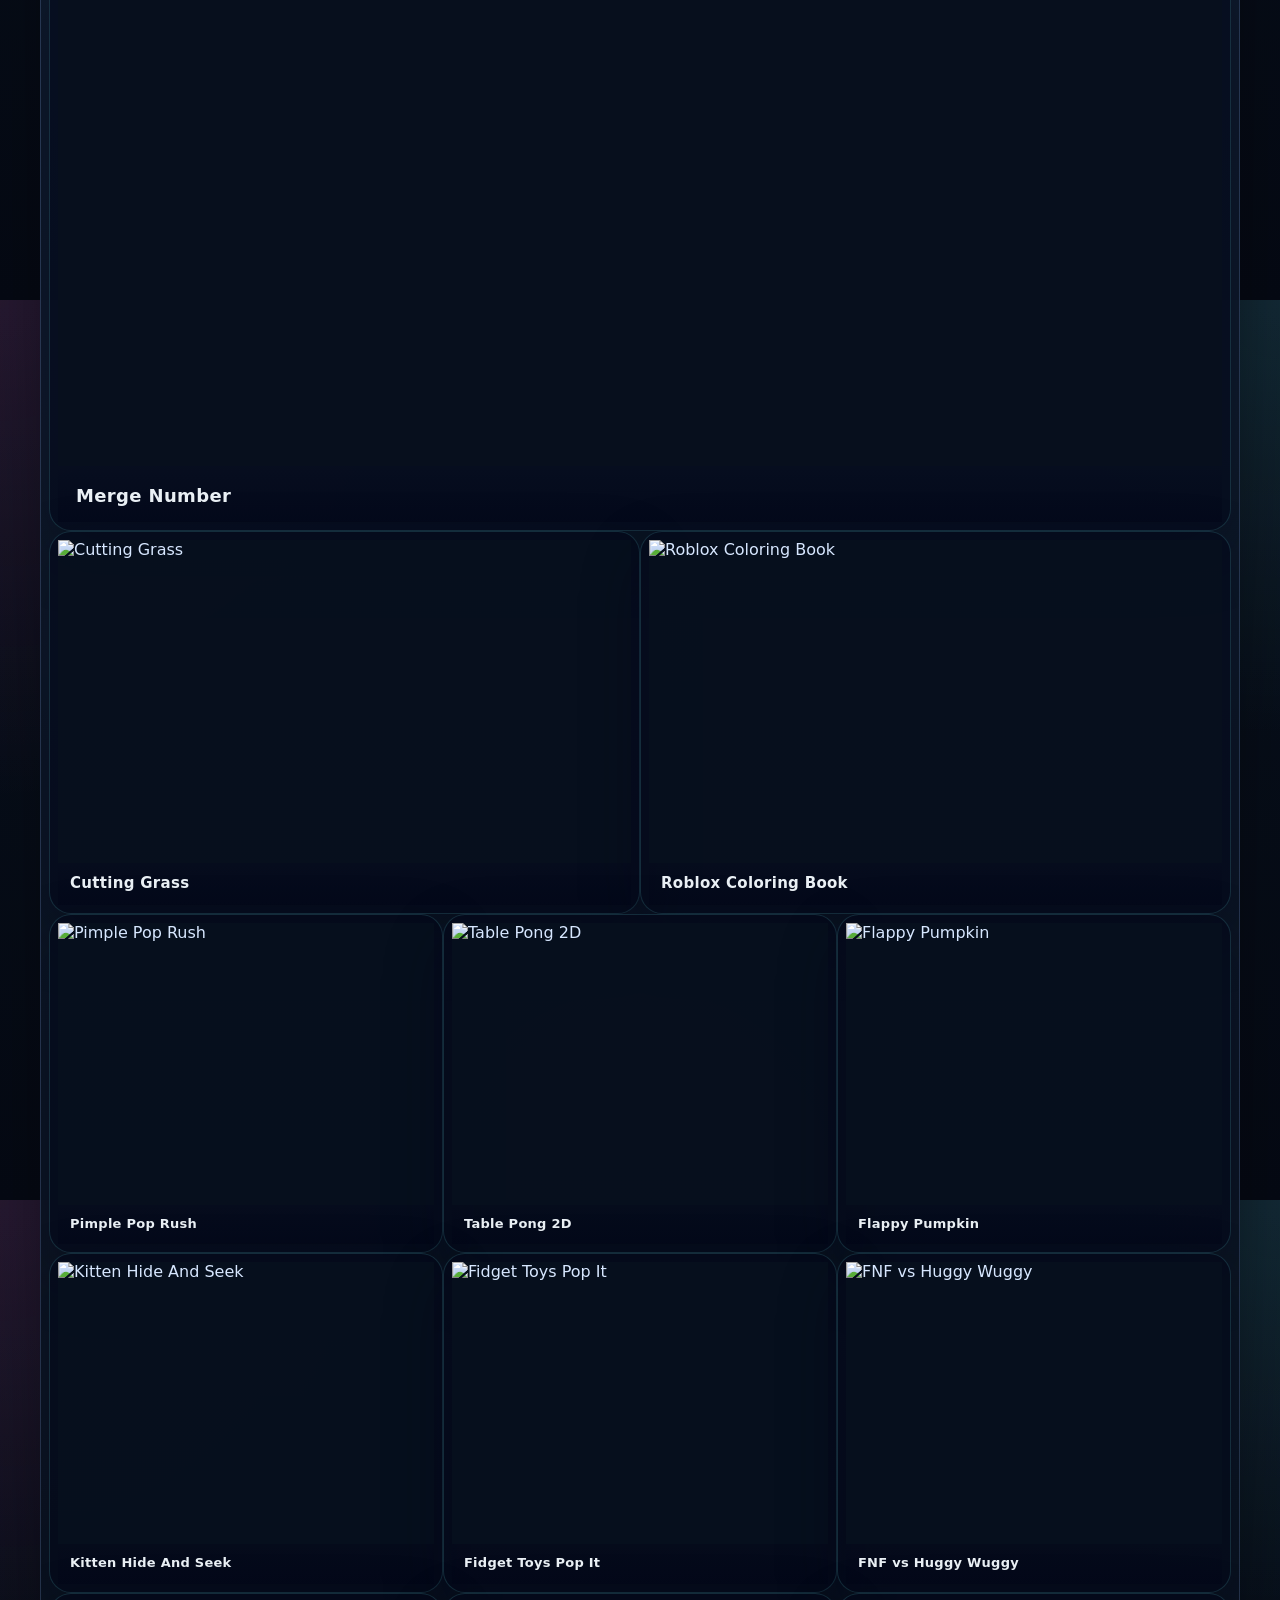
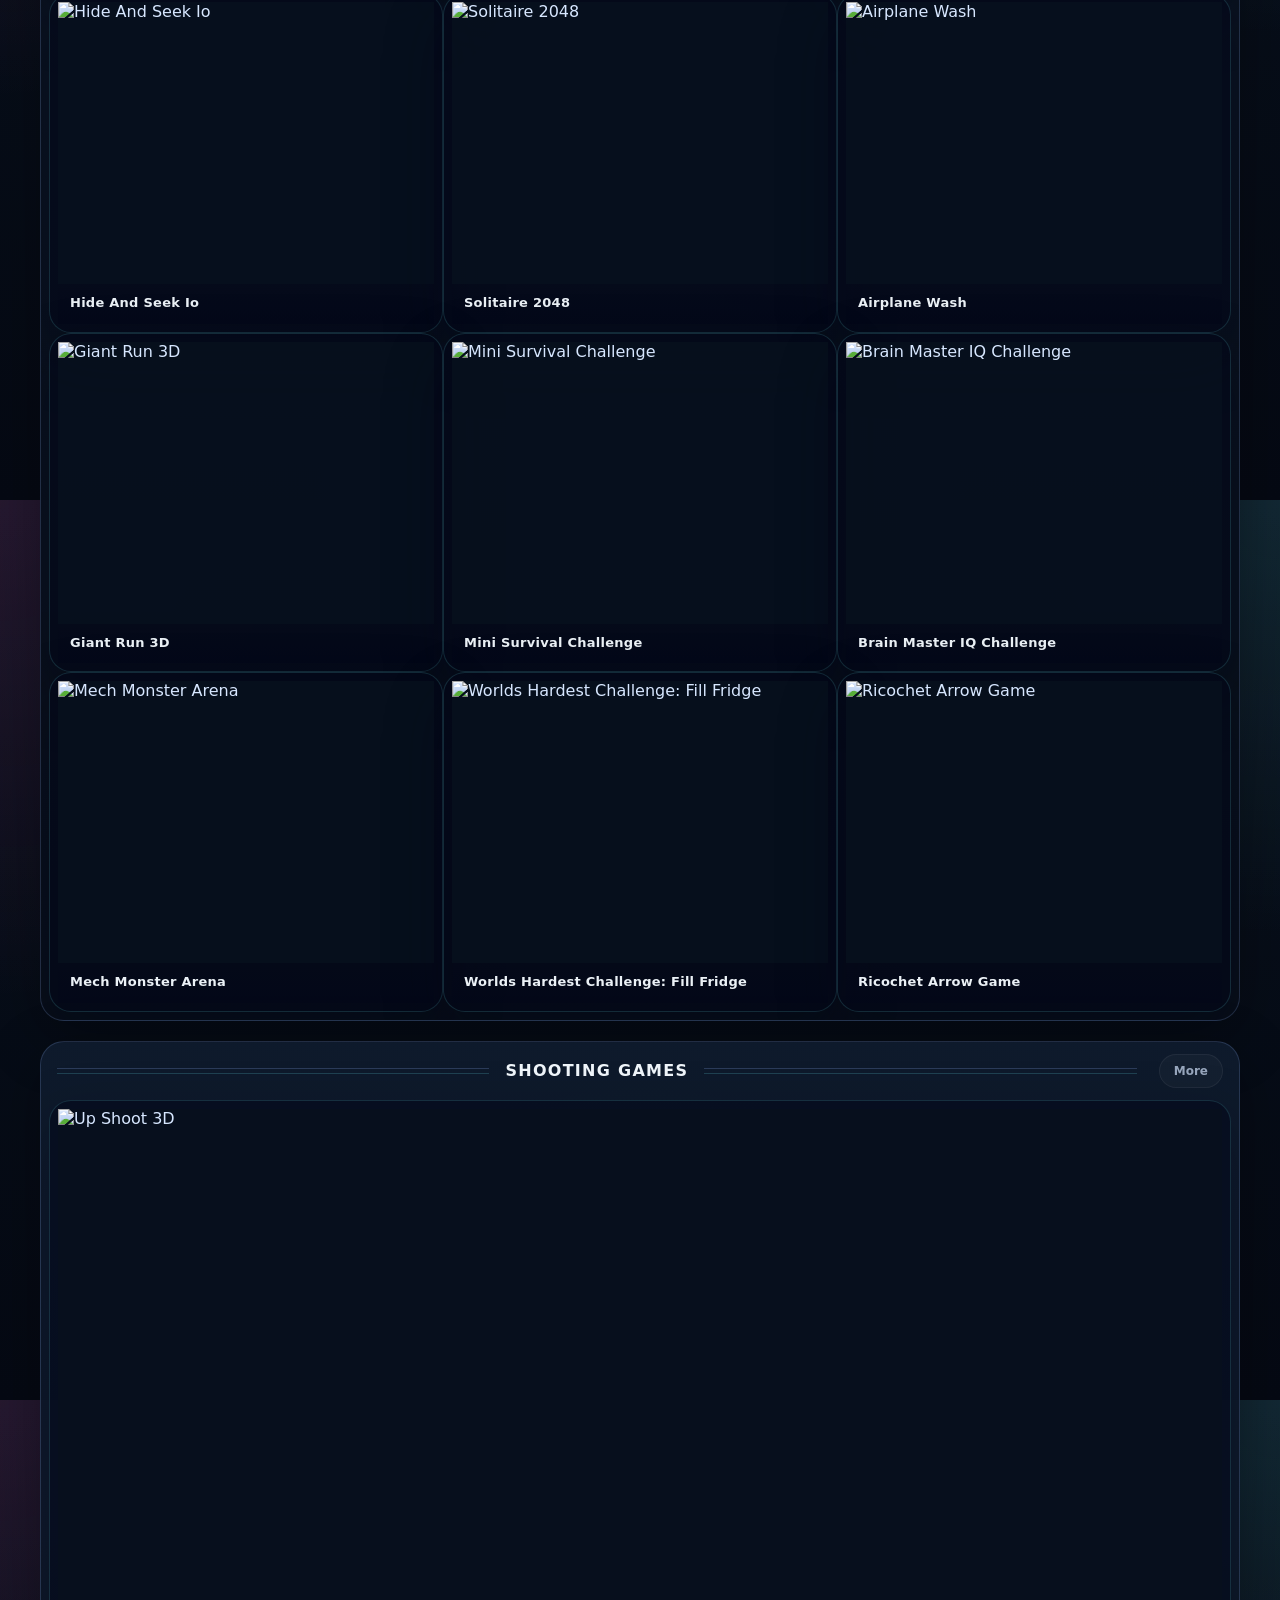
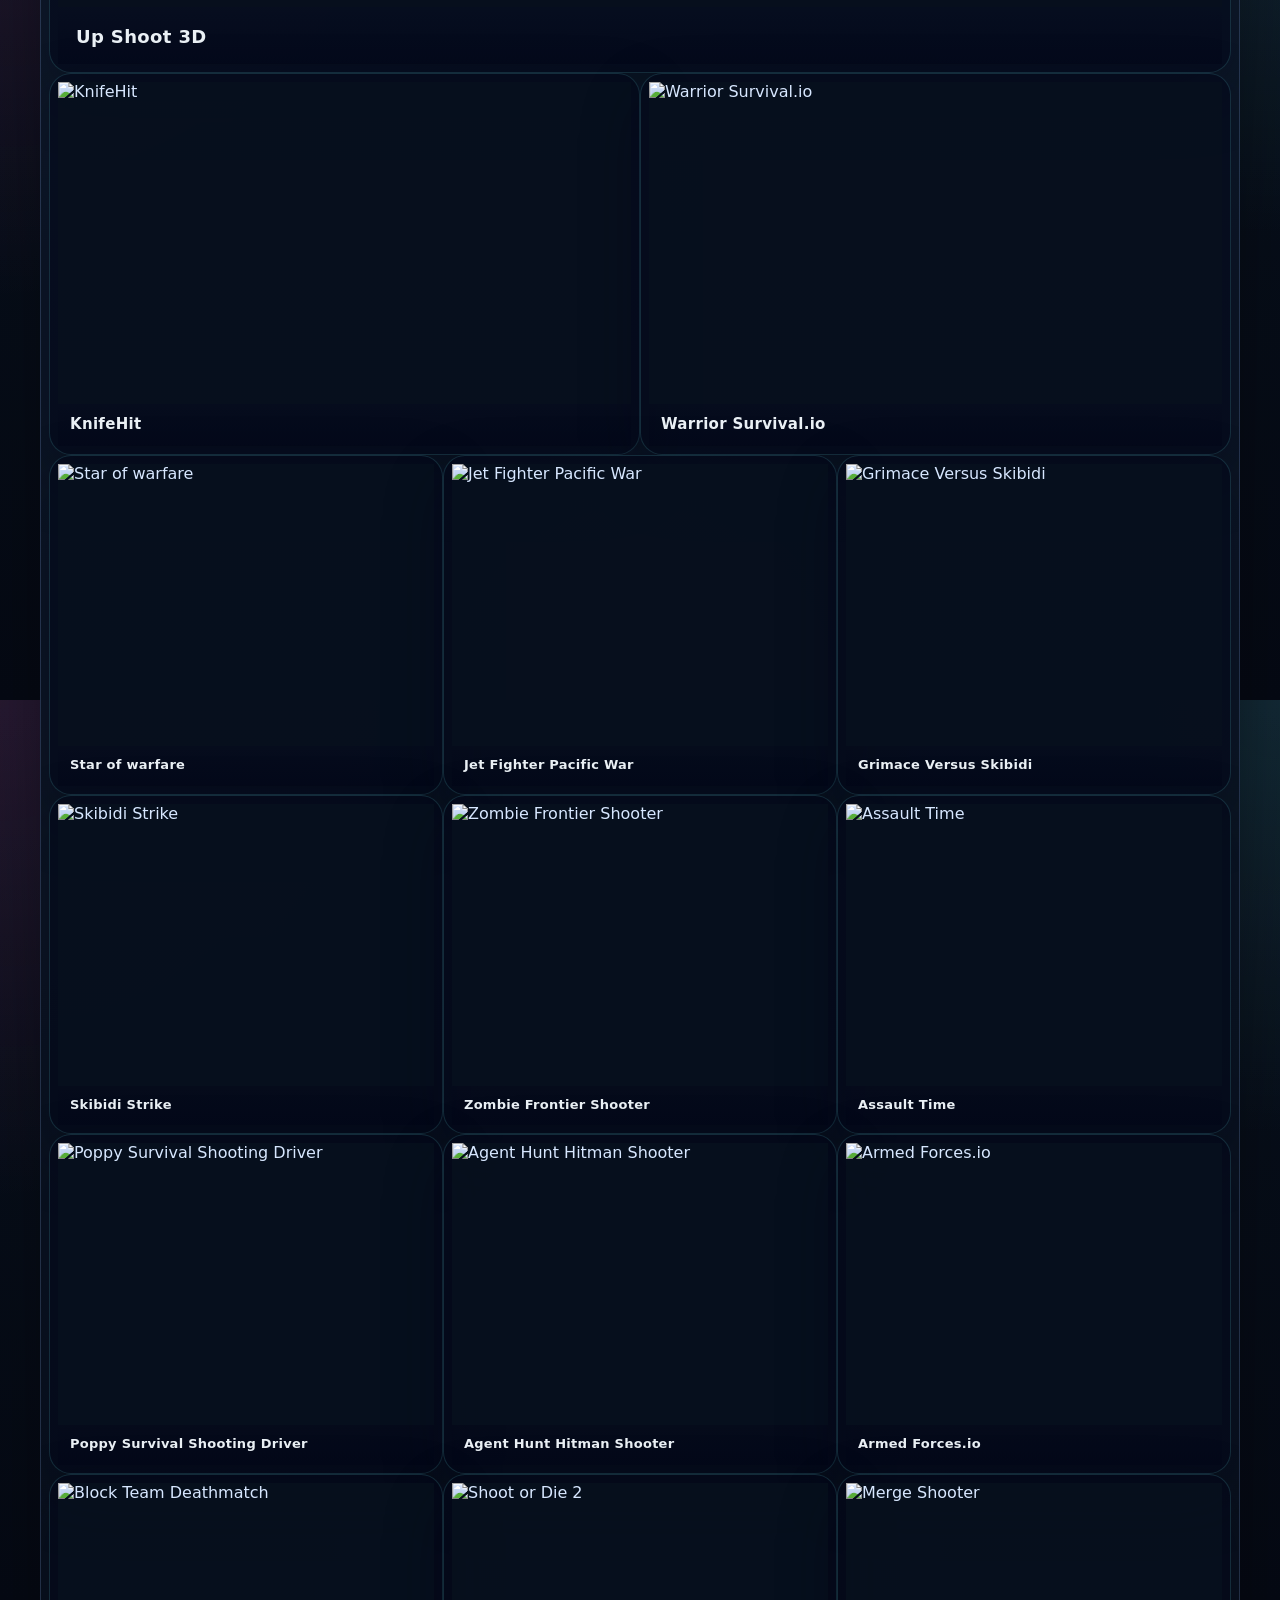
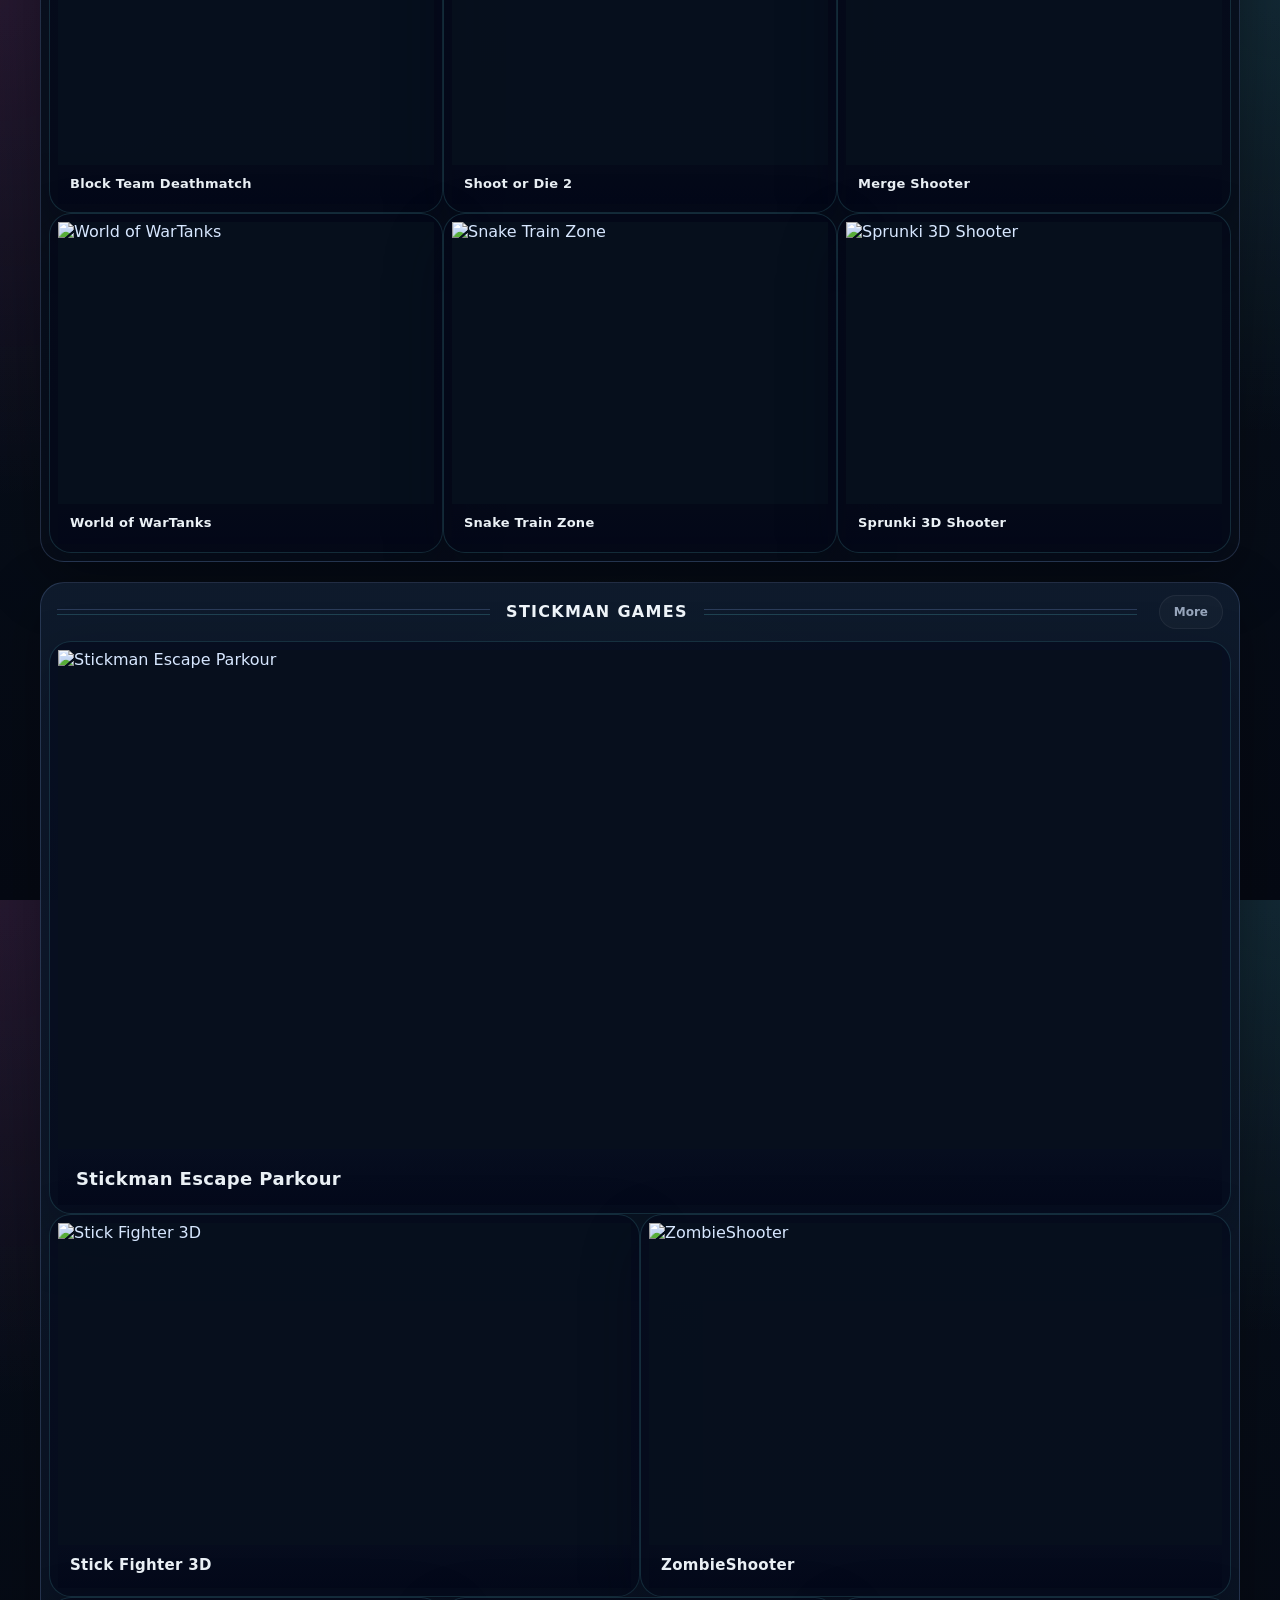
==== commit 64ab6e96: "sdsd" ====
--- a/docs/index.html
+++ b/docs/index.html
@@ -44,14 +44,31 @@
 
       <!-- Display Ad -->
       <div class="ad-wrap">
-        <ins class="adsbygoogle"
+        <ins
+          id="ad-display-1"
+          class="adsbygoogle"
      style="display:block"
      data-ad-client="ca-pub-3991461507516186"
      data-ad-slot="5753783572"
      data-ad-format="auto"
      data-full-width-responsive="true"></ins>
 <script>
-     (adsbygoogle = window.adsbygoogle || []).push({});
+     (function () {
+       var ins = document.getElementById("ad-display-1");
+       if (!ins) return;
+       var isLocal =
+         location.protocol === "file:" ||
+         location.hostname === "localhost" ||
+         location.hostname === "127.0.0.1" ||
+         location.hostname === "0.0.0.0";
+       if (isLocal) ins.setAttribute("data-adtest", "on");
+       try {
+         (adsbygoogle = window.adsbygoogle || []).push({});
+       } catch (e) {
+         var wrap = ins.closest(".ad-wrap");
+         if (wrap) wrap.setAttribute("data-ad-error", "1");
+       }
+     })();
 </script>
       </div>
 
@@ -70,13 +87,30 @@
 
       <!-- Multiplex Ad -->
       <div class="ad-wrap">
-        <ins class="adsbygoogle"
+        <ins
+          id="ad-multiplex-1"
+          class="adsbygoogle"
      style="display:block"
      data-ad-format="autorelaxed"
      data-ad-client="ca-pub-3991461507516186"
      data-ad-slot="2282977275"></ins>
 <script>
-     (adsbygoogle = window.adsbygoogle || []).push({});
+     (function () {
+       var ins = document.getElementById("ad-multiplex-1");
+       if (!ins) return;
+       var isLocal =
+         location.protocol === "file:" ||
+         location.hostname === "localhost" ||
+         location.hostname === "127.0.0.1" ||
+         location.hostname === "0.0.0.0";
+       if (isLocal) ins.setAttribute("data-adtest", "on");
+       try {
+         (adsbygoogle = window.adsbygoogle || []).push({});
+       } catch (e) {
+         var wrap = ins.closest(".ad-wrap");
+         if (wrap) wrap.setAttribute("data-ad-error", "1");
+       }
+     })();
 </script>
       </div>
     </main>
--- a/docs/assets/app.css
+++ b/docs/assets/app.css
@@ -417,9 +417,6 @@
 }
 
 /* unfilled 时隐藏整个广告容器 */
-.ad-wrap:has(ins[data-ad-status="unfilled"]) {
-  display: none;
-}
 .info {
   padding: 20px 16px 24px;
   background: transparent;
@@ -593,6 +590,6 @@
 }
 
 .ad-wrap:empty,
-.ad-wrap ins[data-ad-status="unfilled"] {
+.ad-wrap[data-ad-error="1"] {
   display: none;
 }
